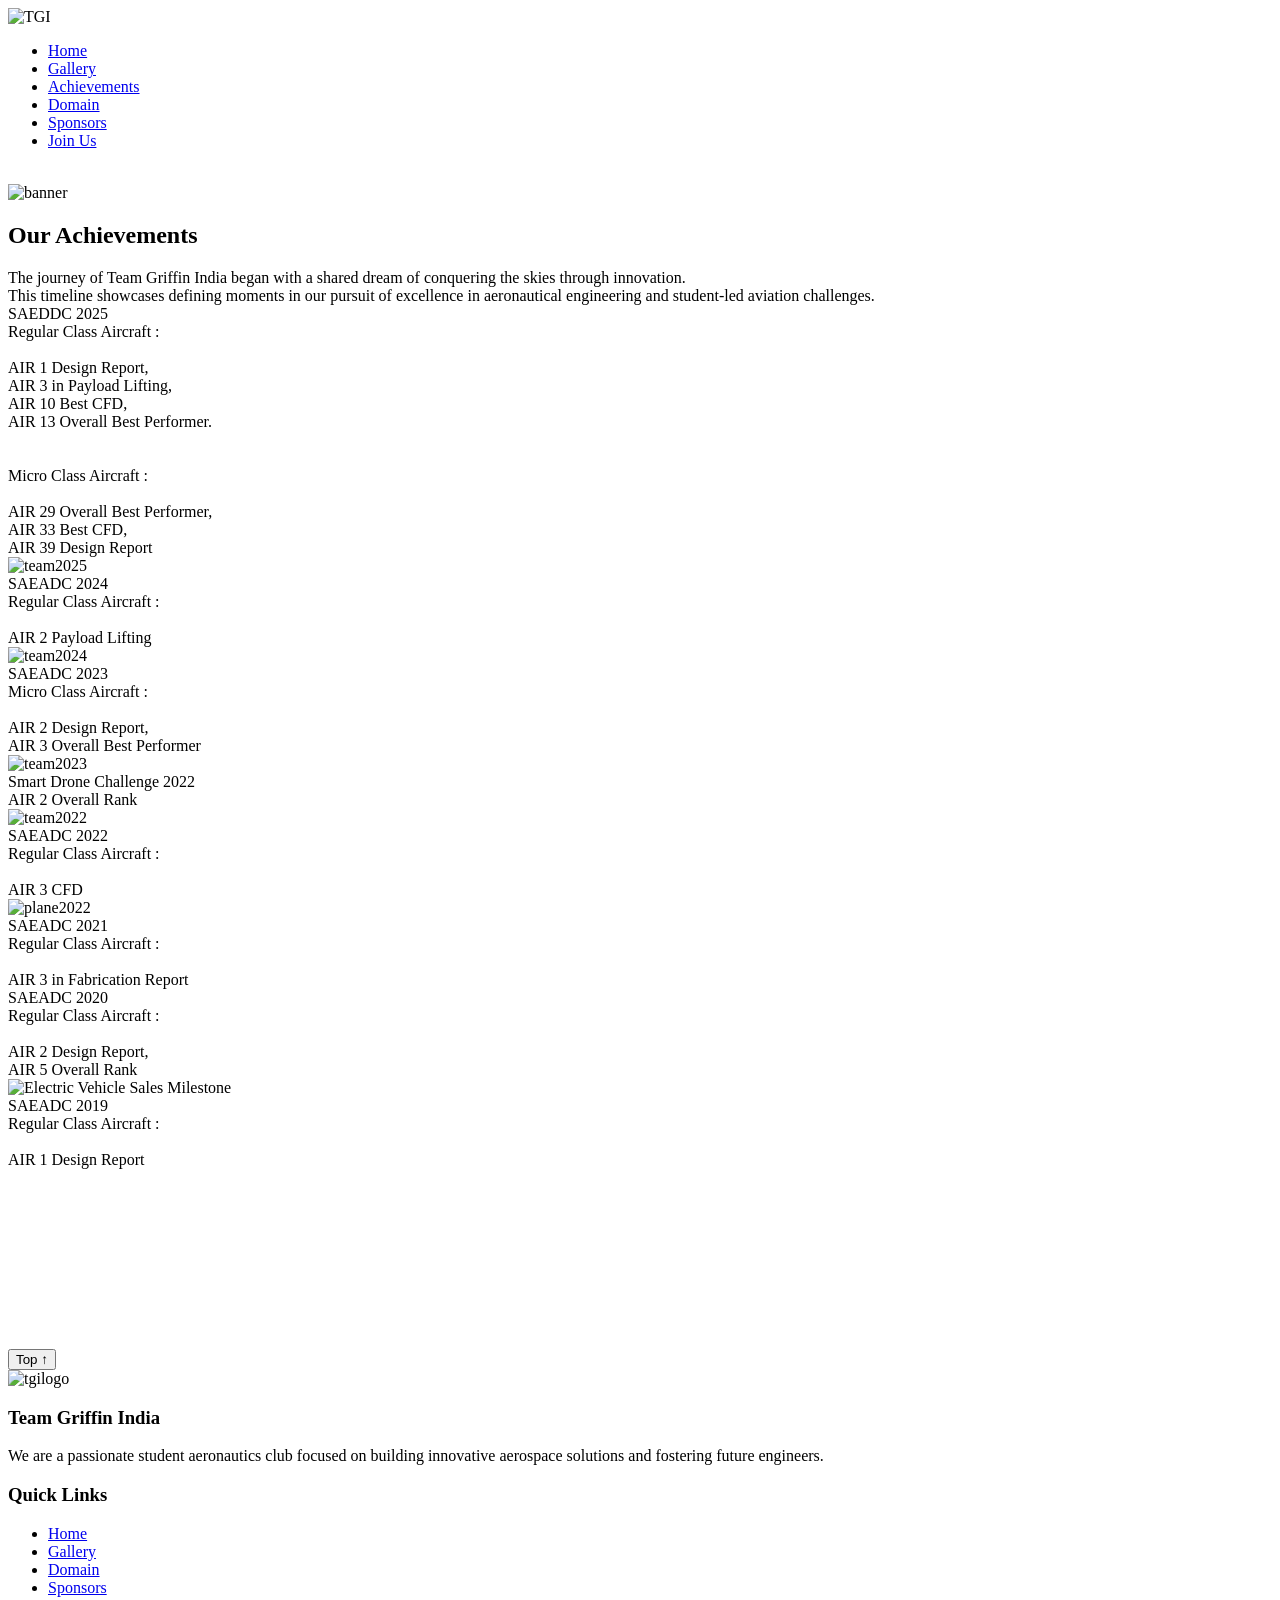
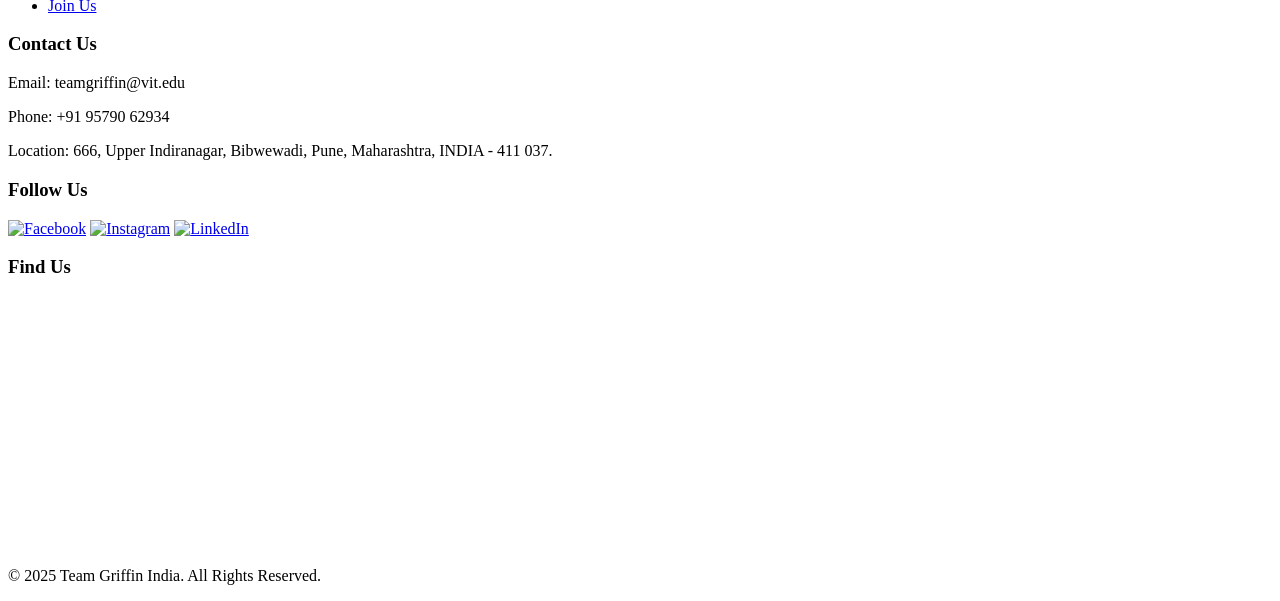
==== achievements.html @ 6dfeed4a "Update achievements.html" ====
<!DOCTYPE html>
<html lang="en">

<head>
    <meta charset="UTF-8">
    <title>Achievements | Team Griffin India</title>
    <meta name="description"
        content="Explore the major achievements and accolades earned by Team Griffin India in national and international aeronautics competitions.">
    <meta name="keywords"
        content="Team Griffin India achievements, aerothon, drone competitions, awards, trophies, recognitions">
    <meta name="viewport" content="width=device-width, initial-scale=1.0">
    <link rel="icon" type="image/x-icon" href="/favicon.ico">
    <link rel="stylesheet" href="achievements.css">
    <link rel="canonical" href="https://chinmayp4526.github.io/Team-Griffin-India/achievements.html">
    <!-- AOS Library CSS -->
    <link href="https://unpkg.com/aos@2.3.1/dist/aos.css" rel="stylesheet">
    <link href="https://fonts.googleapis.com/css2?family=Open+Sans&family=Orbitron:wght@500&display=swap"
        rel="stylesheet">
    <link href="https://fonts.googleapis.com/css2?family=Exo:wght@600&family=Lato&display=swap" rel="stylesheet">
    <link href="https://fonts.googleapis.com/css2?family=Rajdhani:wght@500&family=Roboto&display=swap" rel="stylesheet">
</head>

<body>
    <header>

        <nav>
            <div class="navflex">
                <span><img src="images/TGI LOGO(OG).png" alt="TGI" class="tgilogo"></span>
                <ul>
                    <li><a href="/index.html" class=" nav-links">Home</a></li>
                    <li><a href="/gallery.html" class=" nav-links">Gallery</a></li>
                    <li><a href="/achivements.html" class=" nav-links active">Achievements</a></li>
                    <li><a href="/domain.html" class=" nav-links">Domain</a></li>
                    <li><a href="/sponsors.html" class=" nav-links">Sponsors</a></li>
                    <li><a href="https://teamgriffin.infinityfree.me/#" class=" nav-links">Join Us</a></li>
                </ul>

            </div>
        </nav>
    </header>
    <br>
    <img src="images/achievements/banner.avif" alt="banner" class="banner">
    <br>
    <main>
        <div class="page-wrapper">
            <div class="section-timeline-heading">
                <div class="container">
                    <div class="padding-vertical-xlarge">
                        <div class="timeline-main_heading-wrapper">
                            <div class="margin-bottom-medium">
                                <h2>Our Achievements</h2>
                            </div>
                            <div class="paragraph-large card">
                                The journey of Team Griffin India began with a shared dream of conquering the skies
                                through innovation. <br />
                                This timeline showcases defining moments in our pursuit of excellence in aeronautical
                                engineering and student-led aviation challenges.
                            </div>
                        </div>
                    </div>
                </div>
            </div>
            <div class="section-timeline" id="timeline-section">
                <div class="container">
                    <div class="timeline_component">
                        <div class="timeline_progress">
                            <div class="timeline_progress-bar"></div>
                        </div>
                        <div class="timeline_item">
                            <div class="timeline_left">
                                <div class="timeline_date-text">SAEDDC 2025</div>
                            </div>
                            <div class="timeline_centre">
                                <div class="timeline_circle"></div>
                            </div>


                            <div class="timeline_right">
                                <div class="margin-bottom-xlarge">
                                    <div class="timeline_text">
                                        <div>Regular Class Aircraft : </div> <br>
                                        AIR 1 Design Report, <br>AIR 3 in Payload Lifting, <br>AIR 10 Best CFD, <br>AIR
                                        13 Overall Best Performer. <br> <br><br>
                                        <div>Micro Class Aircraft : </div><br>AIR 29 Overall Best Performer, <br> AIR 33
                                        Best CFD, <br>AIR 39 Design Report
                                    </div>
                                </div>
                                <div class="timeline_image-wrapper">
                                    <img src="images/achievements/team2025.jpg" loading="lazy" width="480"
                                        alt="team2025" />
                                </div>
                            </div>
                        </div>
                        <div class="timeline_item">
                            <div class="timeline_left">
                                <div class="timeline_date-text">SAEADC 2024</div>
                            </div>
                            <div class="timeline_centre">
                                <div class="timeline_circle"></div>
                            </div>
                            <div class="timeline_right">
                                <div class="margin-bottom-medium">
                                    <div class="timeline_text">
                                        <div>Regular Class Aircraft : </div> <br>
                                        AIR 2 Payload Lifting
                                    </div>
                                </div>
                                <div class="timeline_image-wrapper">
                                    <img src="images/achievements/team2024.jpg" loading="lazy" width="480"
                                        alt="team2024" />
                                </div>
                            </div>
                        </div>
                        <div class="timeline_item">
                            <div class="timeline_left">
                                <div class="timeline_date-text">SAEADC 2023</div>
                            </div>
                            <div class="timeline_centre">
                                <div class="timeline_circle"></div>
                            </div>
                            <div class="timeline_right">
                                <div class="margin-bottom-medium">
                                    <div class="timeline_text">
                                        <div>Micro Class Aircraft : </div> <br>
                                        AIR 2 Design Report, <br>AIR 3 Overall Best Performer
                                    </div>
                                </div>

                                <div class="timeline_image-wrapper margin-bottom-medium">
                                    <img src="images/achievements/team2023.jpg" loading="lazy" width="480"
                                        alt="team2023" />
                                </div>
                            </div>
                        </div>
                        <div class="timeline_item">
                            <div class="timeline_left">
                                <div class="timeline_date-text">Smart Drone Challenge 2022</div>
                            </div>
                            <div class="timeline_centre">
                                <div class="timeline_circle"></div>
                            </div>
                            <div class="timeline_right">
                                <div class="margin-bottom-medium">
                                    <div class="timeline_text">
                                        <div>AIR 2 Overall Rank </div>

                                    </div>
                                </div>

                                <div class="timeline_image-wrapper margin-bottom-medium">
                                    <img src="images/achievements/team2022.jpg" loading="lazy" width="480"
                                        alt="team2022" />
                                </div>
                            </div>
                        </div>
                        <div class="timeline_item">
                            <div class="timeline_left">
                                <div class="timeline_date-text">SAEADC 2022</div>
                            </div>
                            <div class="timeline_centre">
                                <div class="timeline_circle"></div>
                            </div>
                            <div class="timeline_right">
                                <div class="margin-bottom-medium">
                                    <div class="timeline_text">
                                        <div>Regular Class Aircraft : </div><br>
                                        AIR 3 CFD
                                    </div>
                                </div>

                                <div class="timeline_image-wrapper margin-bottom-medium">
                                    <img src="images/achievements/plane2022.jpg" loading="lazy" width="480"
                                        alt="plane2022" />
                                </div>
                            </div>
                        </div>
                        <div class="timeline_item">
                            <div class="timeline_left">
                                <div class="timeline_date-text">SAEADC 2021</div>
                            </div>
                            <div class="timeline_centre">
                                <div class="timeline_circle"></div>
                            </div>
                            <div class="timeline_right">
                                <div class="margin-bottom-medium">
                                    <div class="timeline_text">
                                        <div>Regular Class Aircraft : </div><br>
                                        AIR 3 in Fabrication Report
                                    </div>
                                </div>

                            </div>
                        </div>
                        <div class="timeline_item">
                            <div class="timeline_left">
                                <div class="timeline_date-text">SAEADC 2020</div>
                            </div>
                            <div class="timeline_centre">
                                <div class="timeline_circle"></div>
                            </div>
                            <div class="timeline_right">
                                <div class="margin-bottom-medium">
                                    <div class="timeline_text">
                                        <div>Regular Class Aircraft : </div><br>
                                        AIR 2 Design Report, <br>
                                        AIR 5 Overall Rank
                                    </div>
                                </div>
                                <div class="timeline_image-wrapper">
                                    <img src="images/achievements/plane2020.jpeg" loading="lazy" width="480"
                                        alt="Electric Vehicle Sales Milestone" />
                                </div>
                            </div>
                        </div>
                        <div class="timeline_item">
                            <div class="timeline_left">
                                <div class="timeline_date-text">SAEADC 2019</div>
                            </div>
                            <div class="timeline_centre">
                                <div class="timeline_circle"></div>
                            </div>
                            <div class="timeline_right">
                                <div class="margin-bottom-medium">
                                    <div class="timeline_text">
                                        <div>Regular Class Aircraft : </div><br>
                                        AIR 1 Design Report
                                    </div>
                                </div>

                            </div>
                        </div>
                        <div class="overlay-fade-top"></div>
                        <div class="overlay-fade-bottom"></div>
                    </div>
                </div>

                <div style="height: 20vh;"></div>
            </div>
        </div>

    </main>
    <button id="topBtn" class="show" onclick="scrollToTop()">Top ↑</button>
    <footer class="footer">
        <div class="footer-container">
            <div class="foot-img">

                <img src="images/TGI LOGO(OG).png" alt="tgilogo">
            </div>
            <div class="footer-section about">
                <div class="together">
                    <h3 id="foot-head">Team Griffin India</h3>
                </div>
                <p>We are a passionate student aeronautics club focused on building innovative aerospace solutions and
                    fostering future engineers.</p>
            </div>

            <div class="footer-section links">
                <h3>Quick Links</h3>
                <ul>
                    <li><a href="/index.html">Home</a></li>
                    <li><a href="/gallery.html">Gallery</a></li>
                    <li><a href="/domain.html">Domain</a></li>
                    <li><a href="/sponsors.html">Sponsors</a></li>
                    <li><a href="https://teamgriffin.infinityfree.me/#">Join Us</a></li>
                </ul>
            </div>

            <div class="footer-section contact">
                <h3>Contact Us</h3>
                <p>Email: teamgriffin@vit.edu</p>
                <p>Phone: +91 95790 62934</p>
                <p>Location: 666, Upper Indiranagar, Bibwewadi, Pune, Maharashtra, INDIA - 411 037.</p>
            </div>

            <div class="footer-section socials">
                <h3>Follow Us</h3>
                <a href="#"><img src="images/facebook.png" alt="Facebook"></a>
                <a href="https://www.instagram.com/teamgriffinindia/?hl=en" target="_blank"><img src="images/insta.png"
                        alt="Instagram"></a>
                <a href="https://www.linkedin.com/company/team-griffin-india/" target="_blank"><img
                        src="images/linkedin.png" alt="LinkedIn"></a>
            </div>
            <div class="footer-section map">
                <h3>Find Us</h3>
                <iframe
                    src="https://www.google.com/maps/embed?pb=!1m18!1m12!1m3!1d3784.442016683995!2d73.86562877465086!3d18.463626970912337!2m3!1f0!2f0!3f0!3m2!1i1024!2i768!4f13.1!3m3!1m2!1s0x3bc2ea950f616219%3A0x321bdae2cea9f064!2sVishwakarma%20Institute%20of%20Technology%20(VIT)!5e0!3m2!1sen!2sin!4v1746987998583!5m2!1sen!2sin"
                    width="300" height="250" style="border:0;" allowfullscreen="" loading="lazy"
                    referrerpolicy="no-referrer-when-downgrade">
                </iframe>

            </div>
        </div>

        <div class="footer-bottom">
            <p>&copy; 2025 Team Griffin India. All Rights Reserved.</p>
        </div>
    </footer>
    <script>
        const timeline = document.querySelector('.timeline-container');

        function scrollTimeline(direction) {
            const scrollAmount = 320;
            timeline.scrollBy({
                left: direction === 'left' ? -scrollAmount : scrollAmount,
                behavior: 'smooth'
            });
        }
    </script>
    <script src="script.js"></script>
    <!-- AOS Library JS -->
    <script src="https://unpkg.com/aos@2.3.1/dist/aos.js"></script>
    <script>
        AOS.init({
            duration: 1000,
        });
    </script>
    <script>
        const timelineBar = document.querySelector('.timeline_progress-bar');
        const timelineSection = document.getElementById('timeline-section');

        function toggleTimelineBar() {
            const rect = timelineSection.getBoundingClientRect();
            const inView = rect.top < window.innerHeight && rect.bottom > 0;
            timelineBar.style.opacity = inView ? '1' : '0';
        }

        window.addEventListener('scroll', toggleTimelineBar);
        window.addEventListener('load', toggleTimelineBar);
    </script>





</body>

</html>
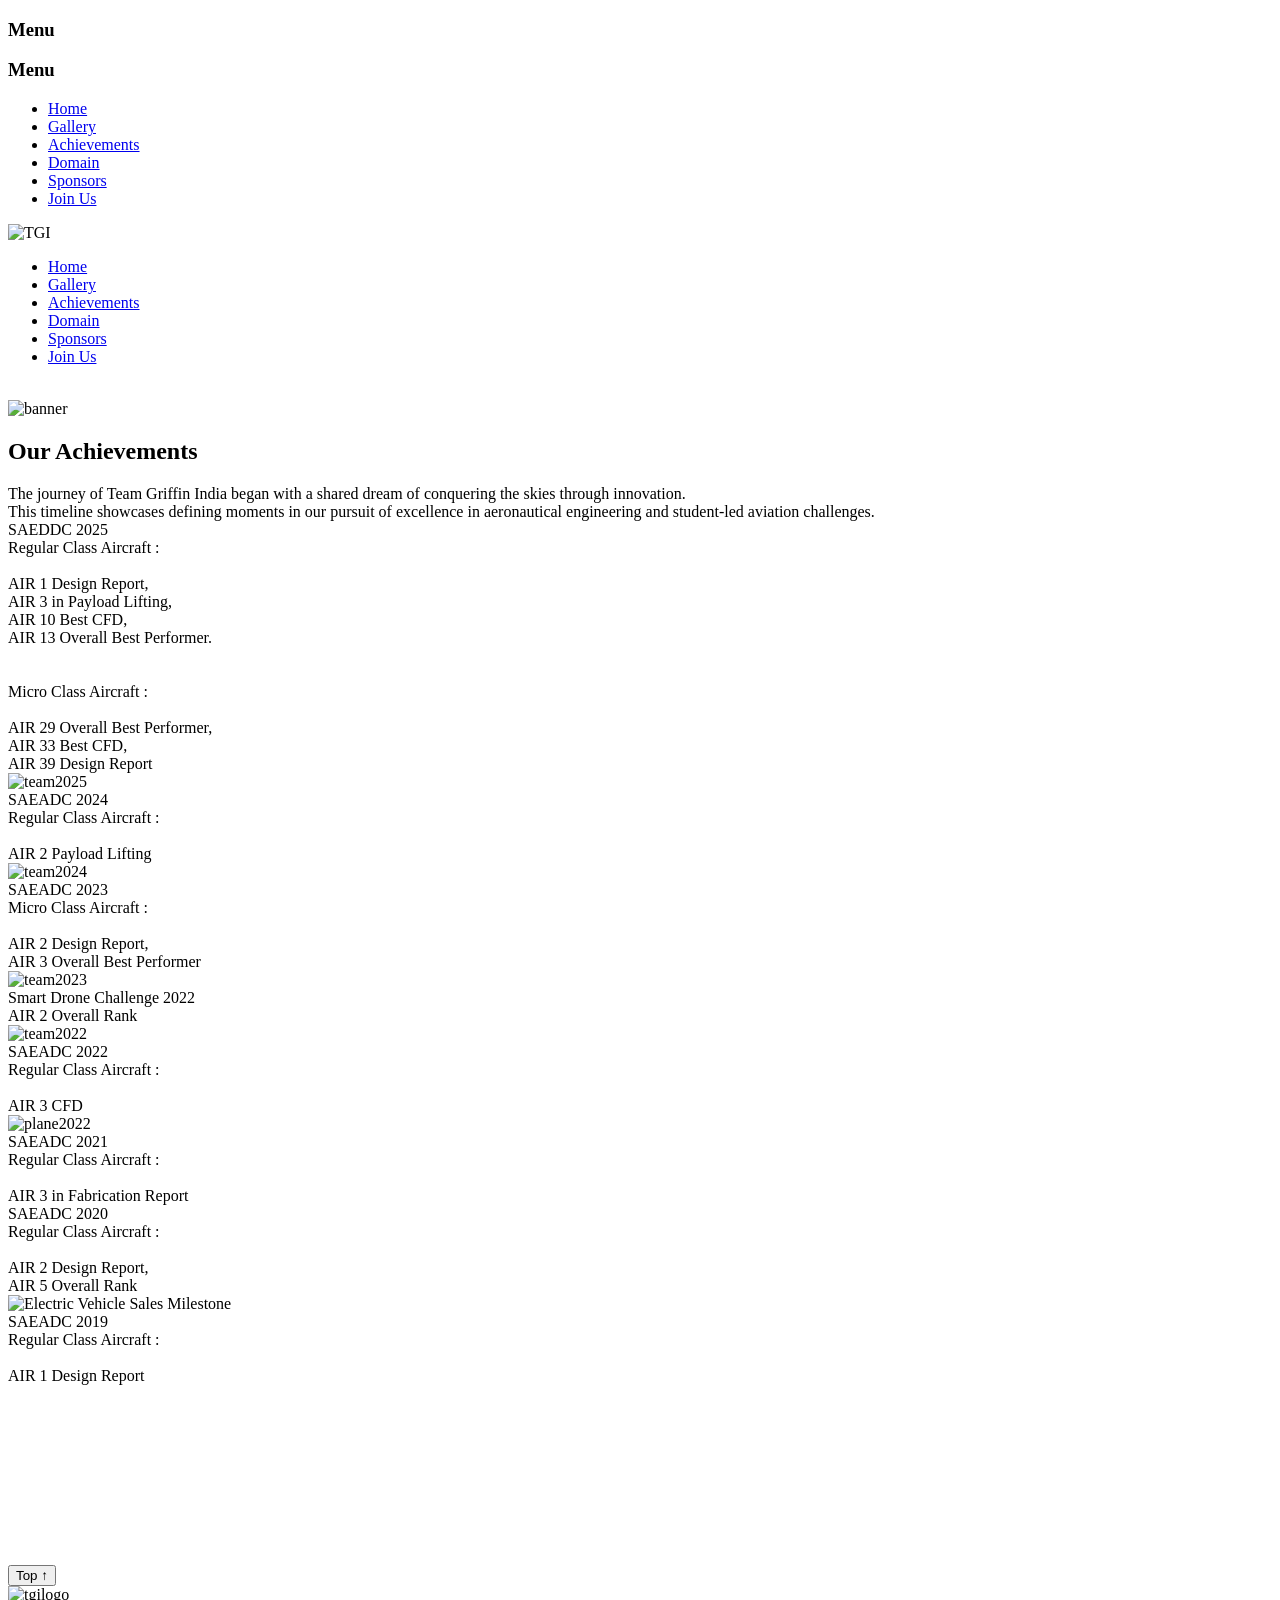
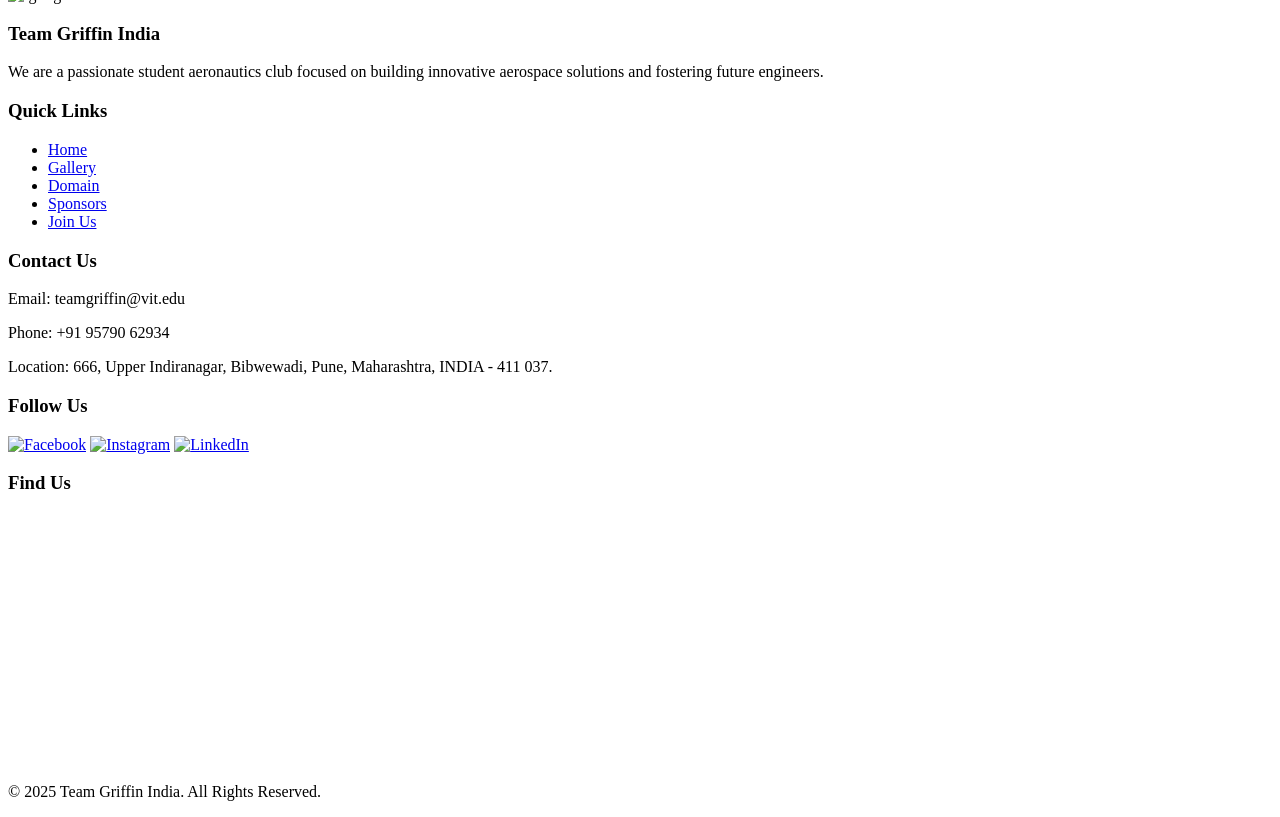
==== commit 31b1a0ff: "Update achievements.html" ====
--- a/achievements.html
+++ b/achievements.html
@@ -22,7 +22,23 @@
 
 <body>
     <header>
-
+        <h3 class="menu-head">Menu</h3>
+        <div class="ham-menu">
+            <span></span>
+            <span></span>
+            <span></span>
+        </div>
+        <div class="off-screen-menu">
+            <h3>Menu</h3>
+            <ul>
+                <li><a href="/index.html" class=" nav-links ">Home</a></li>
+                <li><a href="/gallery.html" class=" nav-links">Gallery</a></li>
+                <li><a href="/achievements.html" class=" nav-links active">Achievements</a></li>
+                <li><a href="/domain.html" class=" nav-links">Domain</a></li>
+                <li><a href="/sponsors.html" class=" nav-links">Sponsors</a></li>
+                <li><a href="https://teamgriffin.infinityfree.me/" class=" nav-links">Join Us</a></li>
+            </ul>
+        </div>
         <nav>
             <div class="navflex">
                 <span><img src="images/TGI LOGO(OG).png" alt="TGI" class="tgilogo"></span>
@@ -327,7 +343,17 @@
         window.addEventListener('scroll', toggleTimelineBar);
         window.addEventListener('load', toggleTimelineBar);
     </script>
-
+     <script>
+        let hamMenu = document.querySelector(".ham-menu");
+        let offMenu = document.querySelector(".off-screen-menu");
+        let menuHead = document.querySelector(".menu-head");
+
+        hamMenu.addEventListener("click", () => {
+            hamMenu.classList.toggle("actives");
+            offMenu.classList.toggle("actives")
+            menuHead.classList.toggle("actives")
+        })
+    </script>
 
 
 
@@ -336,3 +362,4 @@
 
 </html>
 
+
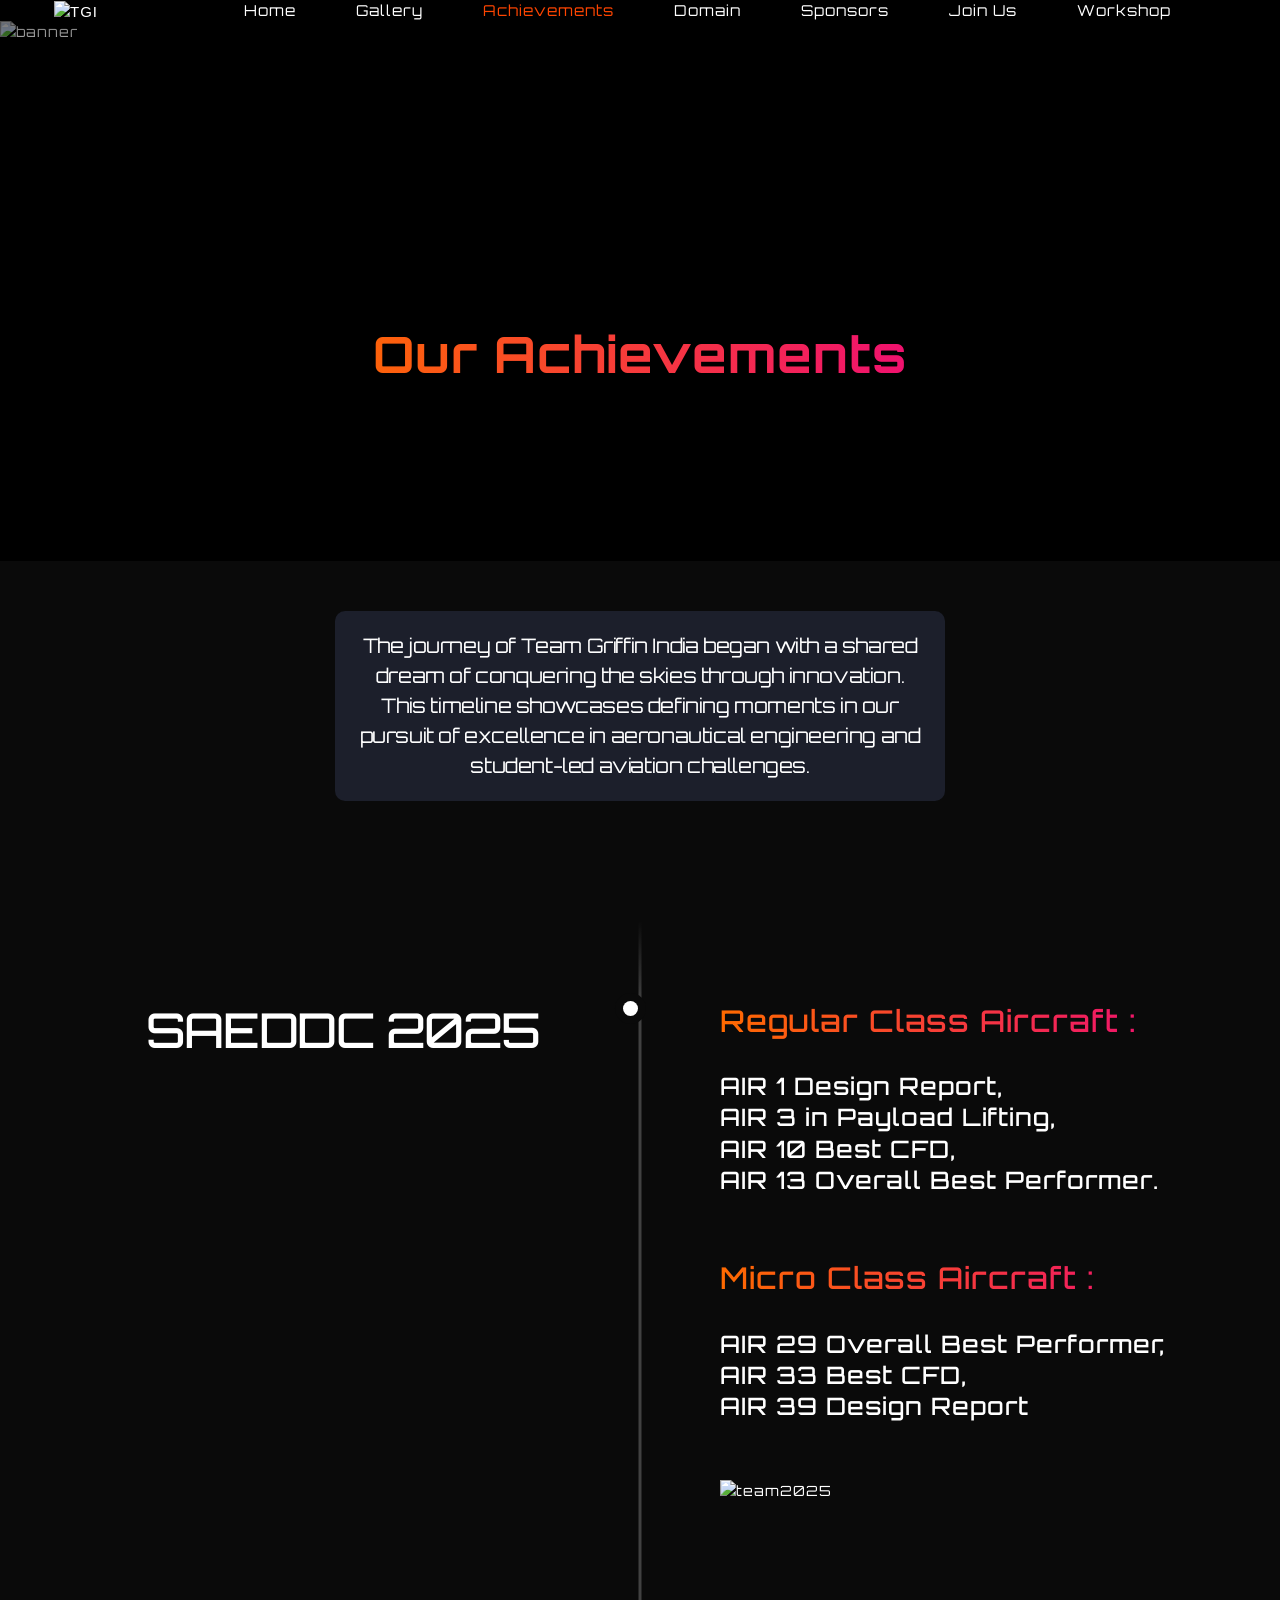
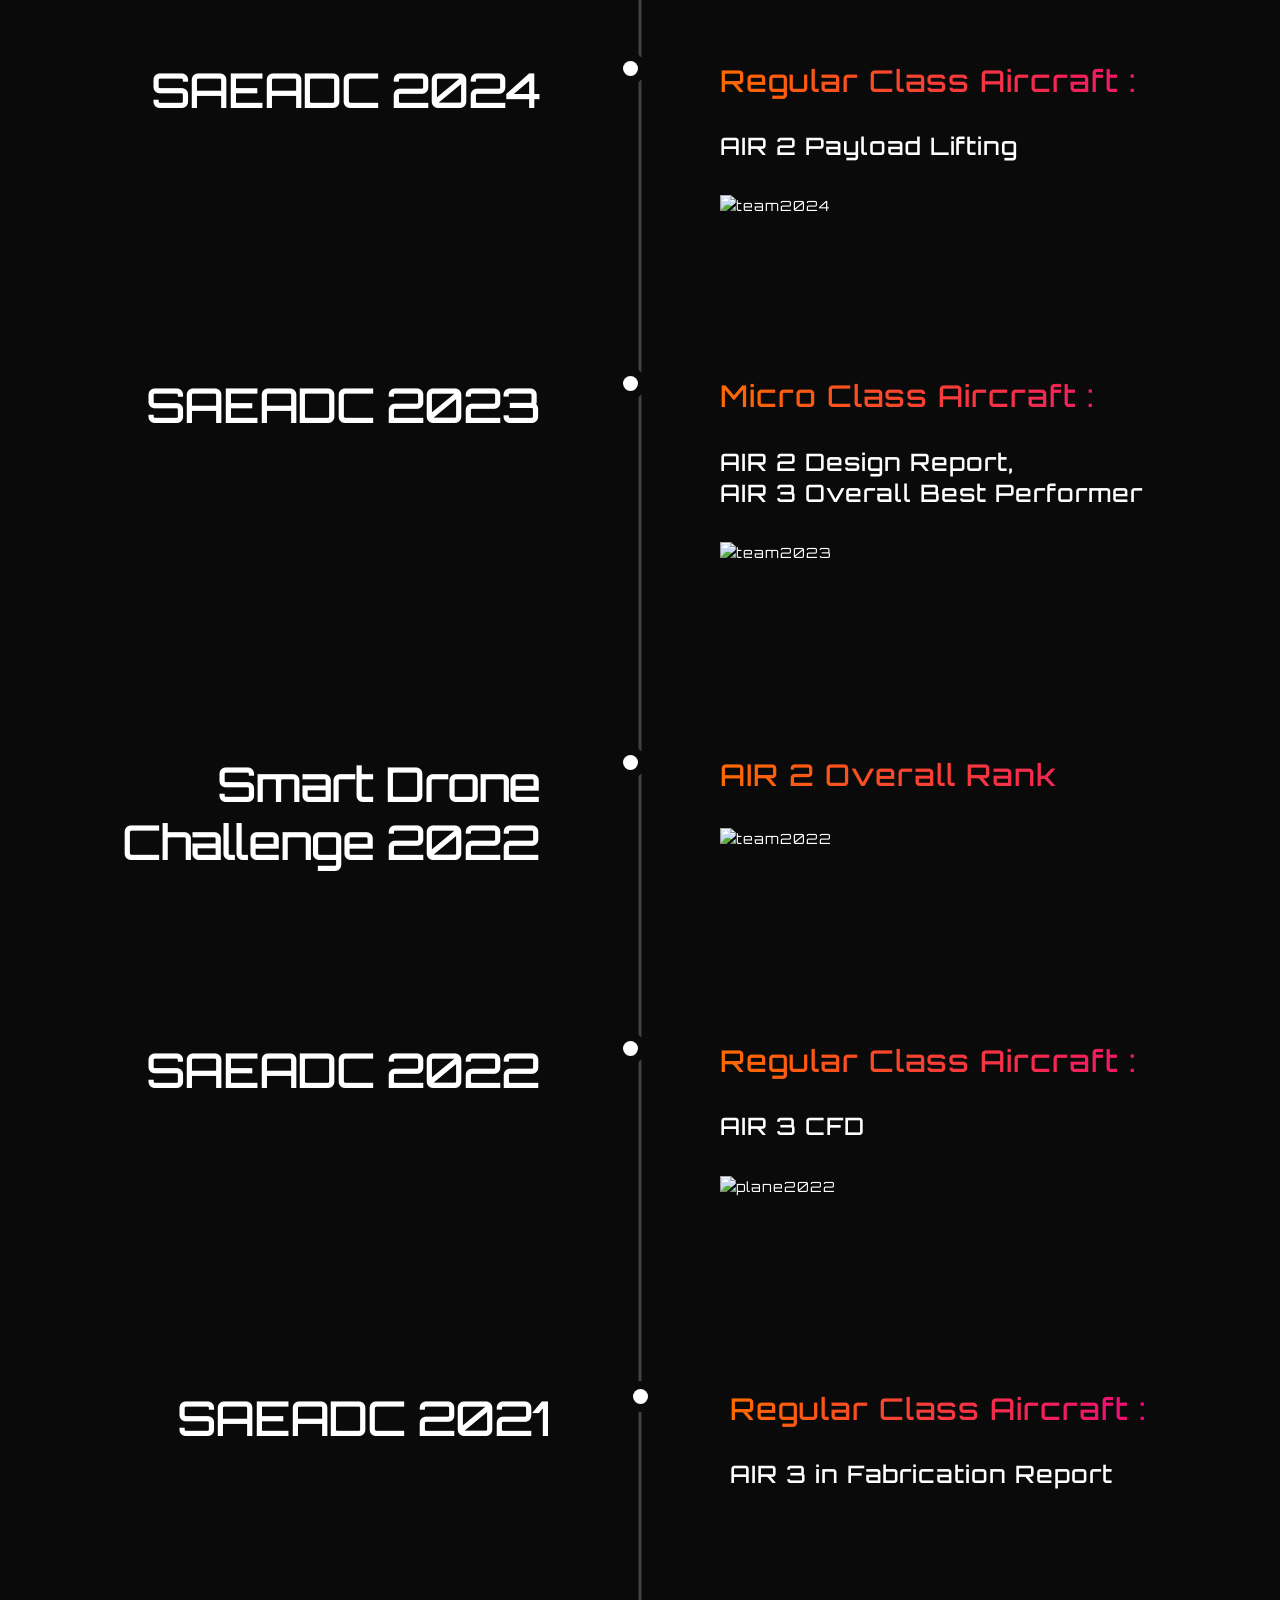
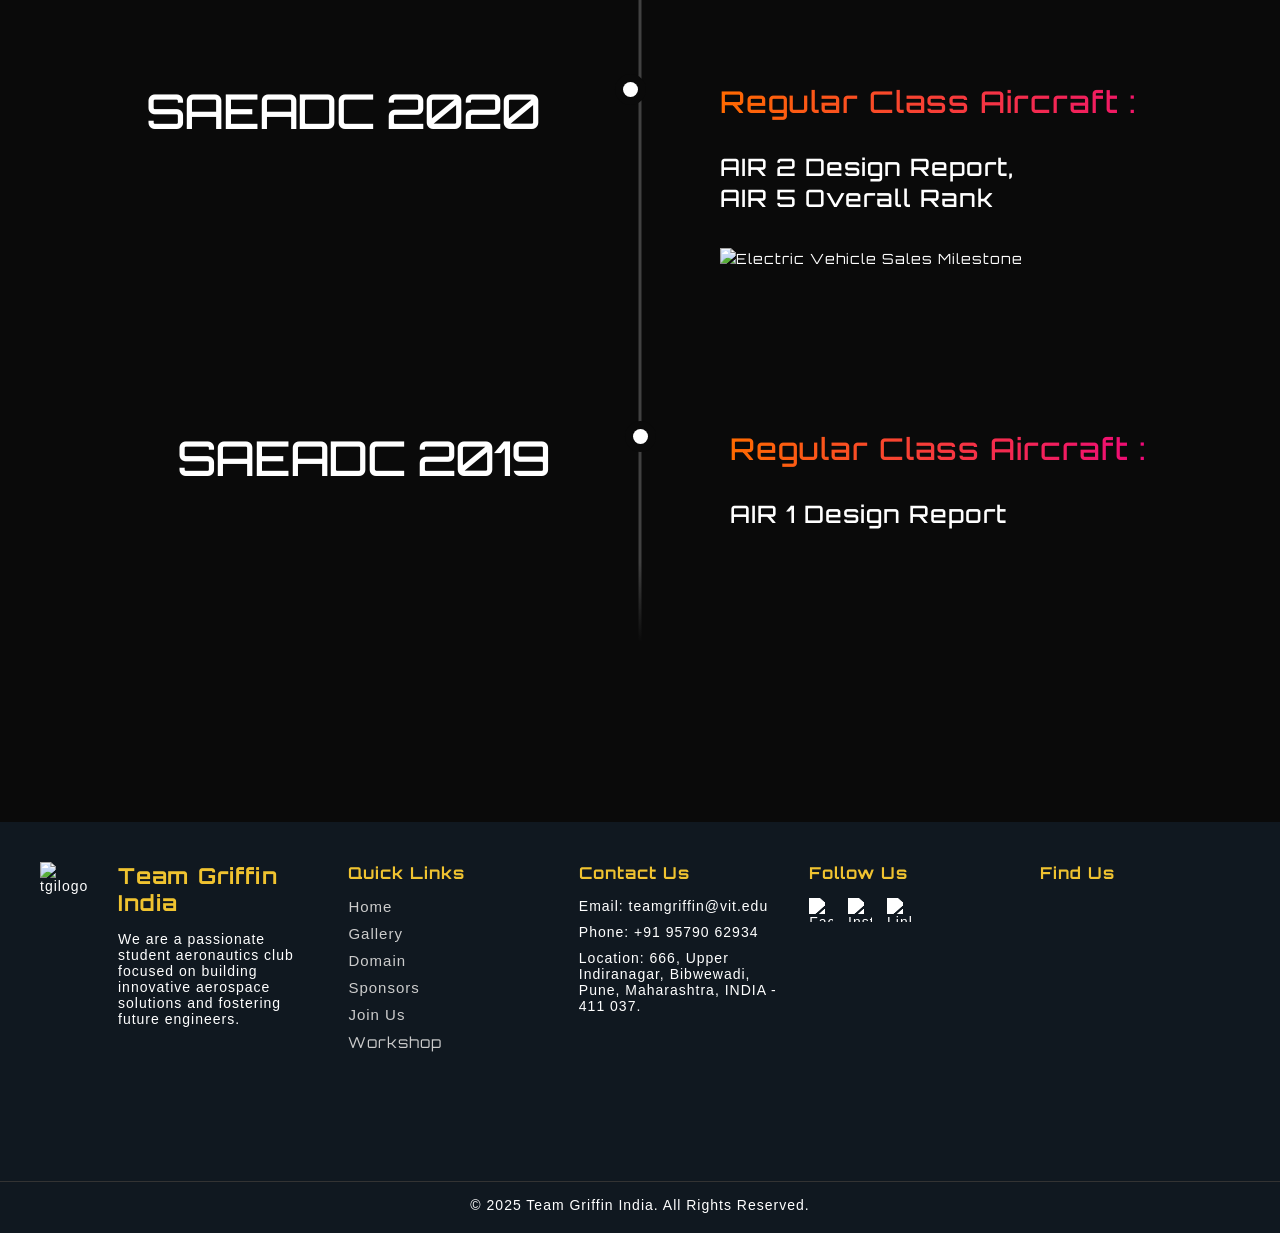
==== commit 007825ec: "Update achievements.html" ====
--- a/achievements.html
+++ b/achievements.html
@@ -37,6 +37,7 @@
                 <li><a href="/domain.html" class=" nav-links">Domain</a></li>
                 <li><a href="/sponsors.html" class=" nav-links">Sponsors</a></li>
                 <li><a href="https://teamgriffin.infinityfree.me/" class=" nav-links">Join Us</a></li>
+                <li><a href="/workshop.html" class=" nav-links">Workshop</a></li>
             </ul>
         </div>
         <nav>
@@ -49,6 +50,7 @@
                     <li><a href="/domain.html" class=" nav-links">Domain</a></li>
                     <li><a href="/sponsors.html" class=" nav-links">Sponsors</a></li>
                     <li><a href="https://teamgriffin.infinityfree.me/#" class=" nav-links">Join Us</a></li>
+                     <li><a href="/workshop.html" class=" nav-links">Workshop</a></li>
                 </ul>
 
             </div>
@@ -278,6 +280,7 @@
                     <li><a href="/domain.html">Domain</a></li>
                     <li><a href="/sponsors.html">Sponsors</a></li>
                     <li><a href="https://teamgriffin.infinityfree.me/#">Join Us</a></li>
+                     <li><a href="/workshop.html" class=" nav-links">Workshop</a></li>
                 </ul>
             </div>
 
@@ -363,3 +366,4 @@
 </html>
 
 
+
--- a/achievements.css
+++ b/achievements.css
@@ -0,0 +1 @@
+.nav-links,body,h1,h2,h3{font-family:Orbitron,sans-serif}*,nav ul a,nav ul li{color:#fff}.box,nav ul{gap:40px;display:flex}#foot-head,.footer-section h2,.footer-section h3{margin-bottom:15px;color:#f0c330}#foot-head,.footer-section ul li a:hover{color:#f0c330}*,body{margin:0}.box,.content,.flex-cols,.footer-container,.navflex,.together,nav ul{display:flex}.social,.timeline_link:hover{opacity:1}#topBtn,nav{position:fixed}.off-screen-menu li,nav ul li{list-style:none}.off-screen-menu li a,.timeline_link,nav ul a,nav ul li{text-decoration:none}*{padding:0}html{scroll-behavior:smooth;height:100%}body{overflow-x:hidden;background-color:#000;box-sizing:border-box}nav{top:0;z-index:10;font-family:sans-serif;height:70px;font-size:15px;width:100%;overflow:hidden;font-weight:300;background:linear-gradient(to bottom,rgba(0,0,0,.8),rgba(0,0,0,0))}.timeline_text div,h2{background:#ff6a00;-webkit-text-fill-color:transparent}nav img{width:80px}nav ul{margin:auto;justify-content:flex-end;align-items:center}nav ul a{padding:10px}nav ul a:hover{border-bottom:3px solid #ff8400}.navflex{justify-content:space-between}.active{color:#ff4500}.tgilogo{padding:0;margin-left:54px}.social{margin:24px 24px 0 0;width:21px;padding:8px}.banner{position:static;top:0;left:0;width:100vw;height:60vh;background-size:100% 100%;z-index:100}.head,.page-wrapper,.timeline_item{position:relative}.head{text-align:center;font-size:3.5em;padding:10px;color:#f05323;text-shadow:0 0 8px #f05323;margin-top:100px}.flex-cols{margin-top:200px;flex-direction:column;justify-content:center;align-items:center}.box{width:80vw;height:370px;justify-content:space-around;align-items:center;padding:40px;margin:30px 0;background-color:#333;border-radius:20px}.container,.timeline-main_heading-wrapper,.timeline_component{margin-left:auto;margin-right:auto}.box img{width:500px;object-fit:contain;border-radius:10px}.box img:hover{transform:scale(1.02)}.content{gap:20px;flex-direction:column;justify-content:center;align-items:center;padding:10px 20px;border-left:4px solid #fa8b04;border-right:4px solid #fa8b04}.footer{background-color:#101820;color:#fff;padding:40px 0 20px;font-family:'Segoe UI',sans-serif;line-height:normal}.foot-img img{width:48px}.footer-container{flex-wrap:wrap;justify-content:space-around;align-items:flex-start;gap:30px;max-width:1200px;margin:auto;padding:0 20px}.inline-block,img{max-width:100%}.footer-section{flex:1;min-width:200px;color:#ccc}.together{justify-content:space-around;align-items:center;gap:20px}#foot-head{font-size:22px}.footer-section ul{list-style:none;padding:0}.footer-section ul li{margin-bottom:10px;font-size:15px}.footer-section ul li a{text-decoration:none;color:#ccc;transition:color .3s}.footer-section p{margin-bottom:10px}.footer-section.socials a{display:inline-block;margin-right:10px;filter:brightness(0) invert(1);transition:transform .3s}.footer-section.socials a:hover{transform:scale(1.2)}.footer-section.socials img{width:24px;height:24px}.footer-bottom{text-align:center;border-top:1px solid #333;padding-top:15px;margin-top:30px;font-size:14px;color:#aaa}body{min-height:100%;font-size:14px;letter-spacing:1px;line-height:1.5}img{vertical-align:middle;display:inline-block}h2{margin-top:-365px;margin-bottom:220px;font-size:50px;background:-webkit-linear-gradient(to right,#ff6a00,#ee0979);background:linear-gradient(to right,#ff6a00,#ee0979);-webkit-background-clip:text}.page-wrapper{z-index:0}.container{width:90vw;max-width:1360px}.margin-bottom-medium{margin-bottom:32px}.paragraph-large{letter-spacing:-.02em;font-size:20px}.section-timeline-heading{background-color:#0a0a0a}.padding-vertical-xlarge{padding-top:120px;padding-bottom:120px}.timeline-main_heading-wrapper{color:#fff;text-align:center;max-width:640px}.timeline_component{flex-direction:column;justify-content:center;align-items:center;max-width:1120px;display:flex;position:relative}.timeline_item{z-index:2;grid-column-gap:0px;grid-row-gap:0px;grid-template-rows:auto;grid-template-columns:1fr 180px 1fr;grid-auto-columns:1fr;padding-top:80px;padding-bottom:80px;display:grid}.timeline_left{text-align:right;justify-content:flex-end;align-items:stretch}.timeline_centre{justify-content:center;display:flex}.timeline_date-text{color:#fff;letter-spacing:-.03em;font-size:48px;font-weight:500;line-height:1.2;position:sticky;top:50vh}.timeline_text{color:#fff;font-size:24px;font-weight:500;line-height:1.3}.timeline_text div{font-size:30px;background:-webkit-linear-gradient(to right,#ff6a00,#ee0979);background:linear-gradient(to right,#ff6a00,#ee0979);-webkit-background-clip:text}.timeline_circle{background-color:#fff;border-radius:100%;width:15px;min-width:15px;max-width:15px;height:15px;min-height:15px;max-height:15px;position:sticky;top:50vh;box-shadow:0 0 0 8px #0a0a0a}.timeline_progress{position:absolute;left:50%;transform:translateX(-50%);width:3px;height:100%;background-color:#414141;z-index:-2}.timeline_progress-bar{position:absolute;background:#ff6a00;inset:0 auto 50vh;top:0;left:0;width:3px;height:100%;background:linear-gradient(to bottom,#ff6a00,#ee0979);background:-webkit-linear-gradient(to bottom,#ff6a00,#ee0979);opacity:1;transition:opacity .4s;z-index:-1}.section-timeline{z-index:-3;background-color:#0a0a0a;position:relative}.margin-bottom-xlarge{margin-bottom:56px}.timeline_link{opacity:.6;color:#fff;letter-spacing:.8px;text-transform:uppercase;border-radius:8px;align-items:center;font-size:14px;font-weight:700;line-height:1.3;transition:opacity .3s;display:flex}.link-icon{width:20px;height:20px;margin-left:8px}.inline-block{display:inline-block}.text-colour-lightgrey{color:#ffffffa6}.overlay-fade-top{background-image:linear-gradient(#0a0a0a,#0a0a0a00);height:80px;position:absolute;inset:0% 0% auto}.overlay-fade-bottom{background-image:linear-gradient(to top,#0a0a0a,#0a0a0a00);height:80px;position:absolute;inset:auto 0% 0%}.card{margin:0 auto;padding:20px;width:570px;background:#1c1f2b;text-align:center;border-radius:10px;position:relative}#topBtn{bottom:40px;right:20px;background-color:orange;border:none;padding:10px 15px;font-size:18px;border-radius:8px;display:none;z-index:999;cursor:pointer;transition:background-color .3s}#topBtn:hover{background-color:#ff7300}.show{animation:1s ease-in Slidein}@media screen and (max-width:768px){#topbtn,.show{padding:3px 9px;font-size:14px}body{font-size:16px;overflow-x:hidden}nav{align-items:flex-start;width:100%}.navflex{gap:40px;width:100%;margin-top:20px}nav img{width:35px}.nav-links{flex-direction:column;width:100%;text-align:left}.navflex ul{gap:10px;margin-left:0;margin-top:10px}.nav-links li{width:100%;margin:5px 0}.nav-links a{display:block;padding:10px}.tgilogo{margin-left:20px}footer{flex-direction:column;text-align:center}.map iframe{width:230px;height:200px;object-fit:contain}.footer-container{gap:27px}#topbtn{width:20px}.show{position:fixed;bottom:8%;right:14%;animation:1s ease-in Slidein}@keyframes Slidein{0%{right:250px}100%{right:120px}}h2{font-size:40px;margin-top:-316px}.paragraph-large{font-size:18px}.padding-vertical-xlarge{padding-top:80px;padding-bottom:80px}.timeline_item{grid-template-columns:64px 1fr;width:100%}.timeline_left{text-align:left;grid-area:1/2/2/3}.timeline_centre{justify-content:flex-start;grid-area:1/1/3/2}.timeline_right{grid-area:span 1/span 1/span 1/span 1}.timeline_date-text{margin-bottom:24px;font-size:36px}.timeline_text{font-size:20px}.timeline_progress{left:6px}.margin-bottom-xlarge{margin-bottom:48px}}.off-screen-menu{display:flex;flex-direction:column;align-items:center;background-color:#191b23;text-align:center;font-size:2.25em;height:55vh;width:100%;max-width:450px;position:fixed;top:0;padding:80px 2rem 2rem;left:-520px;z-index:1000;border-radius:4px}.off-screen-menu h3{margin-bottom:30px}.off-screen-menu.actives{left:0}.menu-head{position:absolute;font-size:2em;margin-left:100px;margin-top:5px;text-align:center;z-index:100000;display:none}.ham-menu{height:50px;width:40px;position:relative;display:none;margin-left:auto;z-index:1100}.ham-menu span{height:5px;width:100%;background-color:#6f86ff;border-radius:25px;position:absolute;left:50%;top:50%;transform:translate(-50%,-50%);transition:.3s}.ham-menu span:first-child{top:25%}.ham-menu span:nth-child(3){top:75%}.ham-menu.actives span{background-color:#fff;z-index:1000}.ham-menu.actives span:first-child{top:50%;transform:translate(-50%,-50%) rotate(45deg)}.ham-menu.actives span:nth-child(2){opacity:0}.ham-menu.actives span:nth-child(3){top:50%;transform:translate(-50%,-50%) rotate(-45deg)}@media (max-width:768px){.ham-menu,.menu-head{display:block}.ham-menu{z-index:1000;margin-right:40px}.menu-head.actives,.navflex{display:none}}@media (max-width:426px){body{font-size:16px;overflow-x:hidden}nav{align-items:flex-start;width:100%;margin:0;padding:0;font-size:8.5px}.navflex{gap:15px;width:100%}.nav-links{flex-direction:column;width:100%;text-align:left}.navflex ul{gap:0;margin-left:0;margin-top:10px}.nav-links li{width:100%;margin:5px 0;font-size:5px}.nav-links a{display:block;font-size:5px;padding:0}.tgilogo{display:none}h2{font-size:35px;margin-top:-348px}footer{flex-direction:column;text-align:center}.map iframe{width:230px;height:200px;object-fit:contain}.footer-container{gap:27px}#topbtn.hide{display:none!important;position:static;animation:none}.padding-vertical-xlarge{padding-top:80px;padding-bottom:80px}.timeline_item{grid-template-columns:64px 1fr;width:100%}.timeline_left{text-align:left;grid-area:1/2/2/3}.timeline_centre{justify-content:flex-start;grid-area:1/1/3/2}.timeline_right{grid-area:span 1/span 1/span 1/span 1}.timeline_date-text{margin-bottom:24px;font-size:36px}.timeline_text{font-size:20px}.timeline_progress{left:6px}.margin-bottom-xlarge{margin-bottom:48px}.card{margin:0 auto;padding:20px;width:300px;background:#1c1f2b;text-align:center;border-radius:10px;position:relative}.paragraph-large{letter-spacing:-.02em;font-size:14px;z-index:10}.menu-head{display:block;font-size:1.5em;margin-left:33px;margin-top:9px}.ham-menu{margin-right:42px;margin-top:4px}.ham-menu span{height:4px;width:89%}.off-screen-menu{height:41vh;width:50%;font-size:1.6em}}@media (max-width:376px){#topbtn.hide,.tgilogo{display:none}body{font-size:16px;overflow-x:hidden}nav{align-items:flex-start;width:100%;margin:0;padding:0;font-size:6.7px}.navflex{gap:15px;width:100%}.nav-links{flex-direction:column;width:100%;text-align:left}.navflex ul{gap:0;margin-left:0;margin-top:10px}.nav-links li{width:100%;margin:5px 0;font-size:5px}.nav-links a{display:block;font-size:5px;padding:0}h2{font-size:30px;margin-top:-358px}.paragraph-large{font-size:18px}.padding-vertical-xlarge{padding-top:80px;padding-bottom:80px}.timeline_item{grid-template-columns:64px 1fr;width:100%}.timeline_left{text-align:left;grid-area:1/2/2/3}.timeline_centre{justify-content:flex-start;grid-area:1/1/3/2}.timeline_right{grid-area:span 1/span 1/span 1/span 1}.timeline_date-text{margin-bottom:24px;font-size:36px}.timeline_text{font-size:20px}.timeline_progress{left:6px}.margin-bottom-xlarge{margin-bottom:48px}#topbtn.hide{position:static;animation:none;width:20px;height:10px;padding:3px 9px;font-size:14px}.off-screen-menu{padding-top:29px}}@media (max-width:320px){#topbtn.hide,.tgilogo{display:none}body{font-size:16px;overflow-x:hidden}nav{align-items:flex-start;width:100%;margin:0;padding:0;font-size:4.8px}.navflex{gap:15px;width:100%}.nav-links{flex-direction:column;width:100%;text-align:left}.navflex ul{gap:0;margin-left:0;margin-top:10px}.nav-links li{width:100%;margin:5px 0;font-size:5px}.nav-links a{display:block;font-size:5px;padding:0}h2{font-size:26px;margin-top:-352px}.padding-vertical-xlarge{padding-top:80px;padding-bottom:80px}.timeline_item{grid-template-columns:64px 1fr;width:100%}.timeline_left{text-align:left;grid-area:1/2/2/3}.timeline_centre{justify-content:flex-start;grid-area:1/1/3/2}.timeline_right{grid-area:span 1/span 1/span 1/span 1}.timeline_date-text{margin-bottom:24px;font-size:36px}.timeline_text{font-size:20px}.timeline_progress{left:6px}.margin-bottom-xlarge{margin-bottom:48px}.card{margin:0 auto;padding:20px;width:233px;background:#1c1f2b;text-align:center;border-radius:10px;position:relative}.paragraph-large{letter-spacing:-.02em;font-size:11px}#topbtn.hide{position:static;animation:none;padding:3px 9px;font-size:14px}.off-screen-menu{width:75%;top:53px;font-size:1.35em;height:34vh}}@media only screen and (min-width:388px) and (max-width:435px){.off-screen-menu{height:36vh;width:58%;font-size:1.75em;padding-top:22px}.menu-head{margin-left:28px;margin-top:6px;font-size:1.6em}.ham-menu{margin-right:25px;margin-top:4px}}
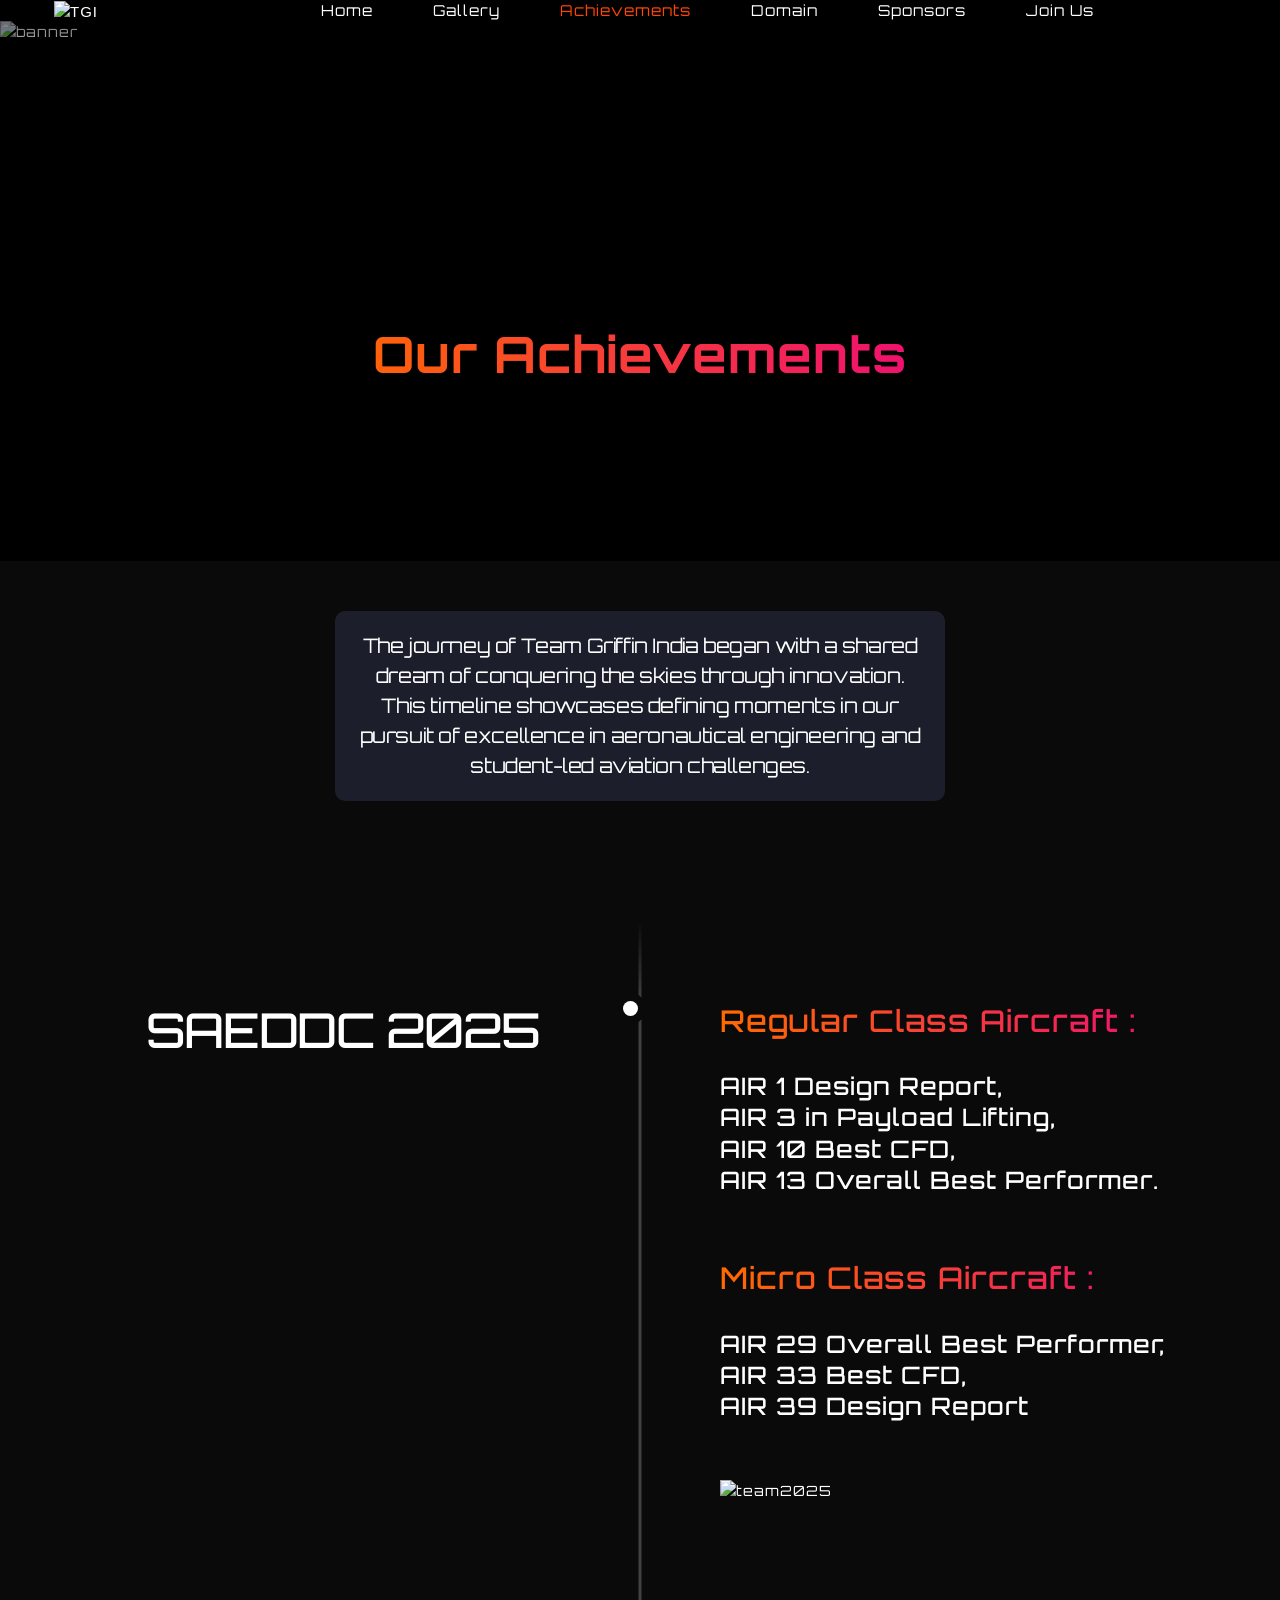
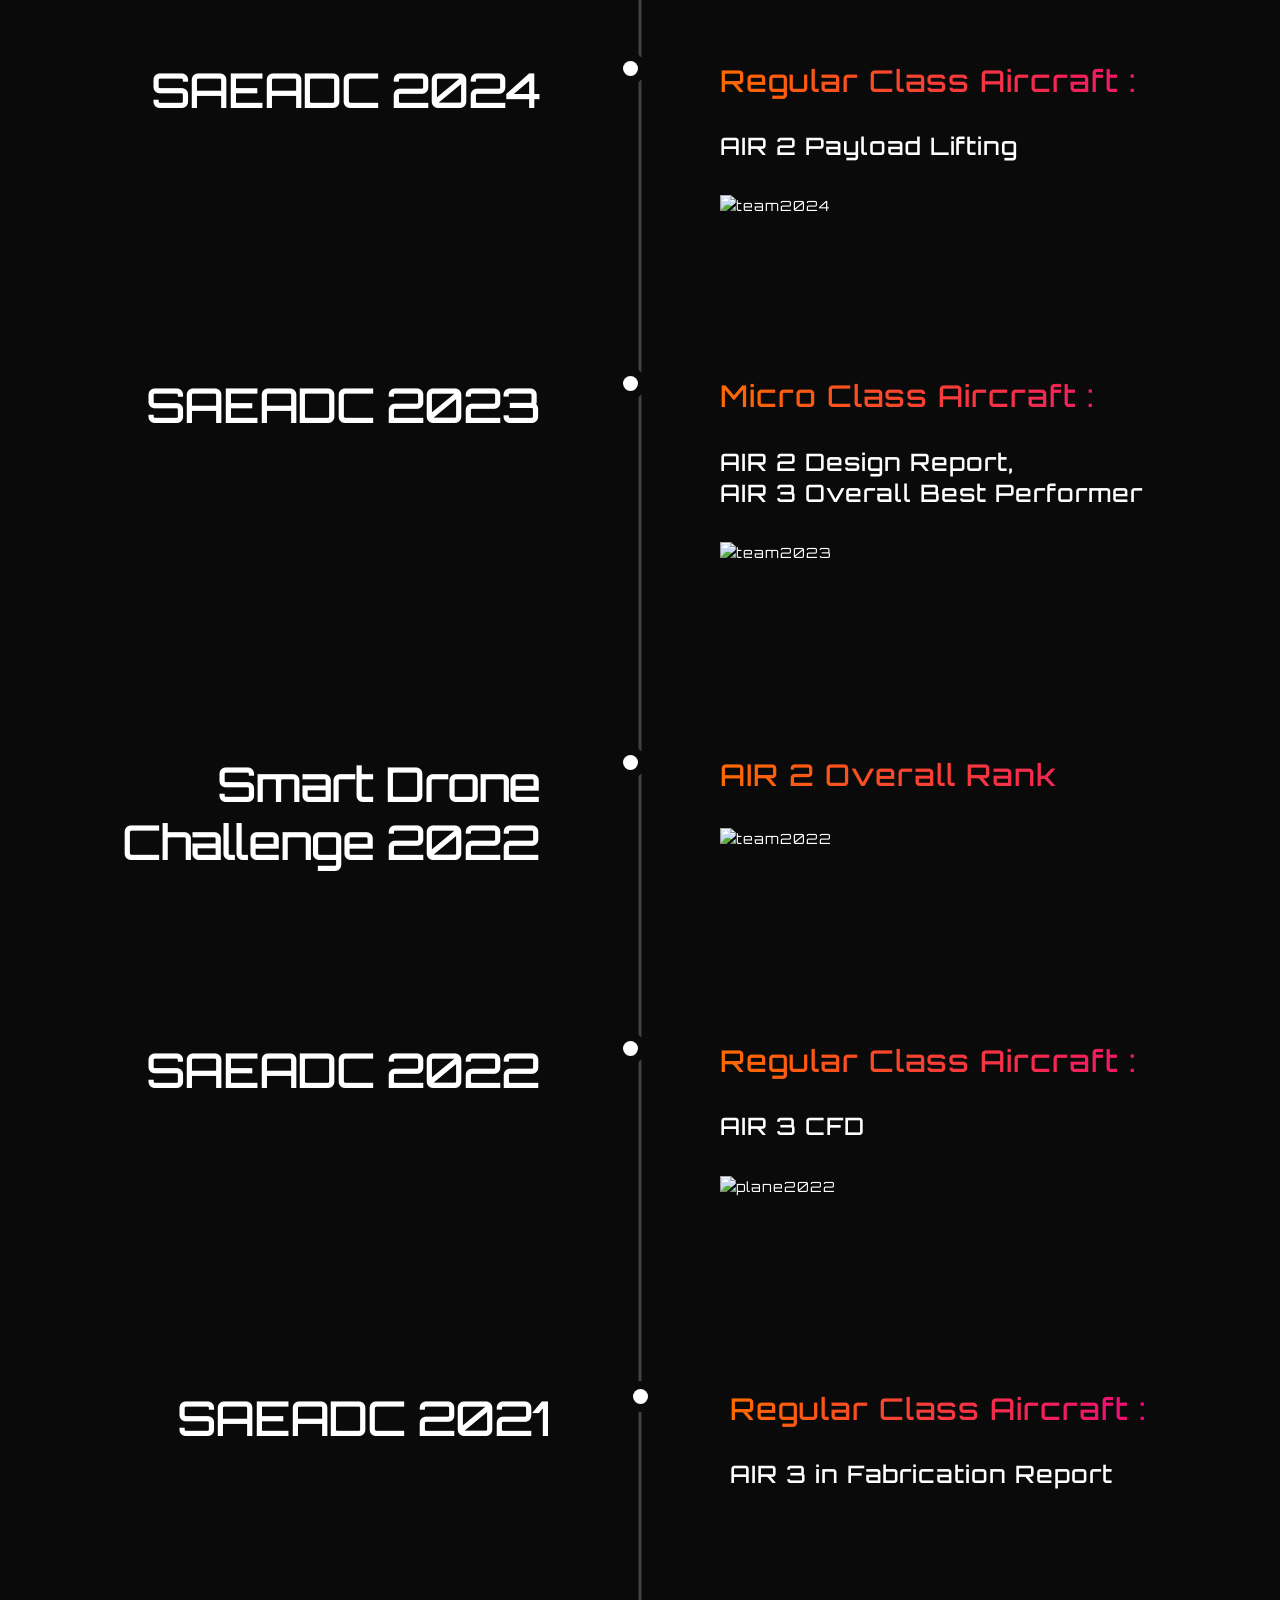
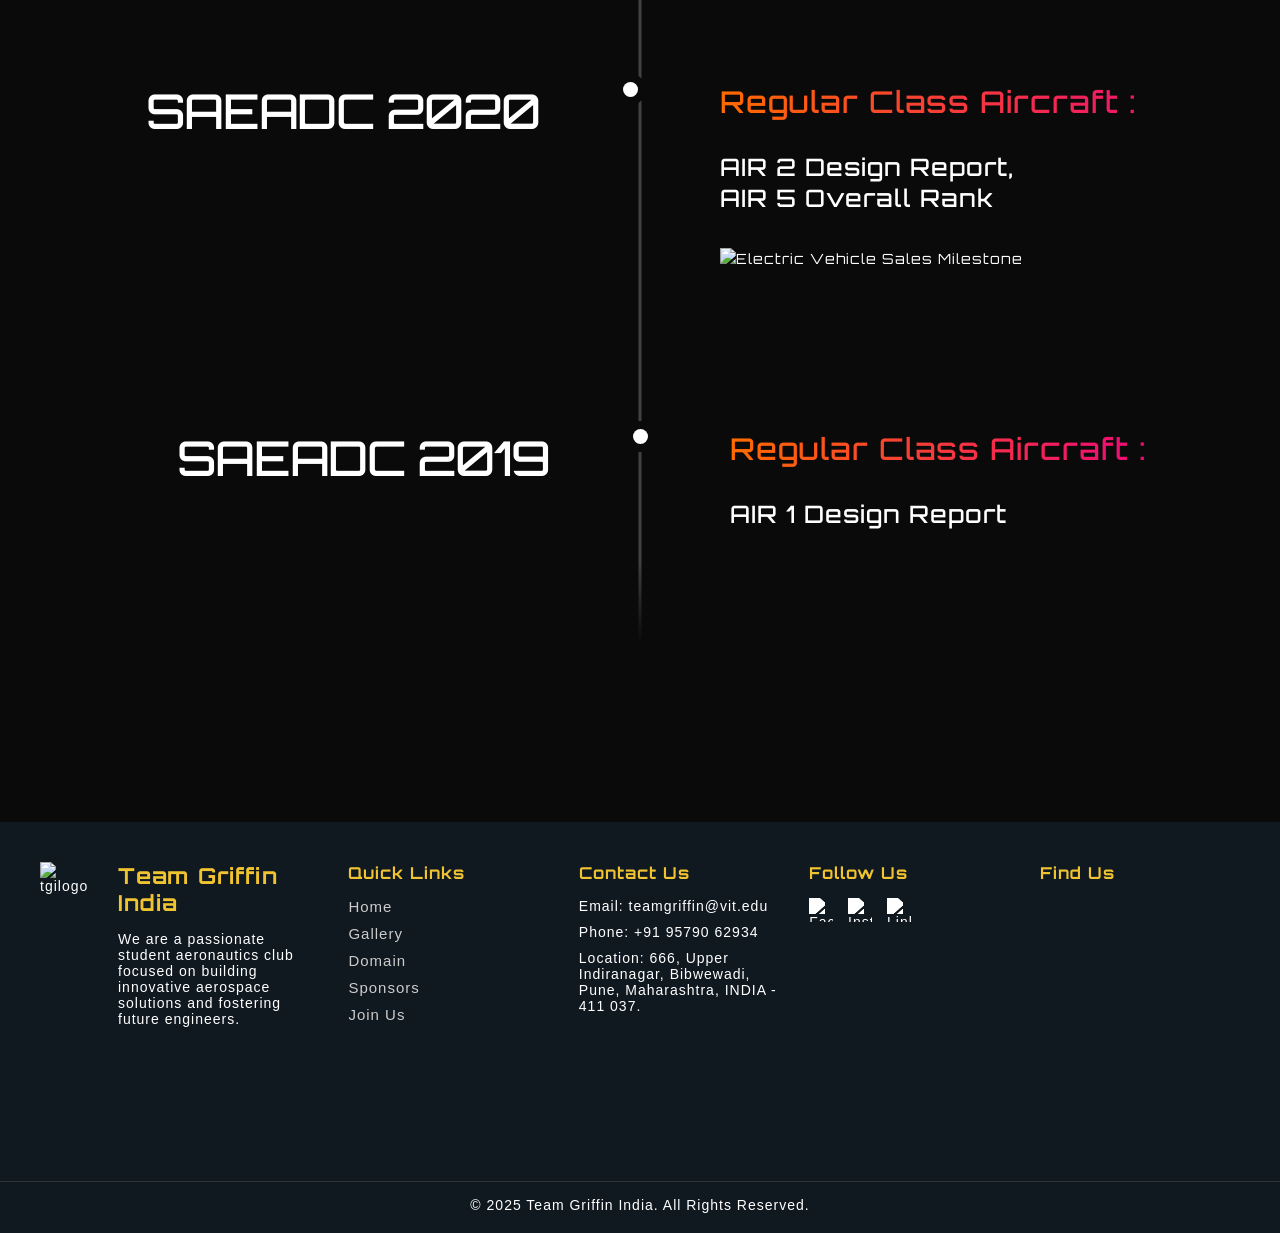
==== commit fd420547: "Update achievements.html" ====
--- a/achievements.html
+++ b/achievements.html
@@ -37,7 +37,6 @@
                 <li><a href="/domain.html" class=" nav-links">Domain</a></li>
                 <li><a href="/sponsors.html" class=" nav-links">Sponsors</a></li>
                 <li><a href="https://teamgriffin.infinityfree.me/" class=" nav-links">Join Us</a></li>
-                <li><a href="/workshop.html" class=" nav-links">Workshop</a></li>
             </ul>
         </div>
         <nav>
@@ -50,7 +49,6 @@
                     <li><a href="/domain.html" class=" nav-links">Domain</a></li>
                     <li><a href="/sponsors.html" class=" nav-links">Sponsors</a></li>
                     <li><a href="https://teamgriffin.infinityfree.me/#" class=" nav-links">Join Us</a></li>
-                     <li><a href="/workshop.html" class=" nav-links">Workshop</a></li>
                 </ul>
 
             </div>
@@ -280,7 +278,6 @@
                     <li><a href="/domain.html">Domain</a></li>
                     <li><a href="/sponsors.html">Sponsors</a></li>
                     <li><a href="https://teamgriffin.infinityfree.me/#">Join Us</a></li>
-                     <li><a href="/workshop.html" class=" nav-links">Workshop</a></li>
                 </ul>
             </div>
 
@@ -367,3 +364,4 @@
 
 
 
+
--- a/achievements.css
+++ b/achievements.css
@@ -1 +1 @@
-.nav-links,body,h1,h2,h3{font-family:Orbitron,sans-serif}*,nav ul a,nav ul li{color:#fff}.box,nav ul{gap:40px;display:flex}#foot-head,.footer-section h2,.footer-section h3{margin-bottom:15px;color:#f0c330}#foot-head,.footer-section ul li a:hover{color:#f0c330}*,body{margin:0}.box,.content,.flex-cols,.footer-container,.navflex,.together,nav ul{display:flex}.social,.timeline_link:hover{opacity:1}#topBtn,nav{position:fixed}.off-screen-menu li,nav ul li{list-style:none}.off-screen-menu li a,.timeline_link,nav ul a,nav ul li{text-decoration:none}*{padding:0}html{scroll-behavior:smooth;height:100%}body{overflow-x:hidden;background-color:#000;box-sizing:border-box}nav{top:0;z-index:10;font-family:sans-serif;height:70px;font-size:15px;width:100%;overflow:hidden;font-weight:300;background:linear-gradient(to bottom,rgba(0,0,0,.8),rgba(0,0,0,0))}.timeline_text div,h2{background:#ff6a00;-webkit-text-fill-color:transparent}nav img{width:80px}nav ul{margin:auto;justify-content:flex-end;align-items:center}nav ul a{padding:10px}nav ul a:hover{border-bottom:3px solid #ff8400}.navflex{justify-content:space-between}.active{color:#ff4500}.tgilogo{padding:0;margin-left:54px}.social{margin:24px 24px 0 0;width:21px;padding:8px}.banner{position:static;top:0;left:0;width:100vw;height:60vh;background-size:100% 100%;z-index:100}.head,.page-wrapper,.timeline_item{position:relative}.head{text-align:center;font-size:3.5em;padding:10px;color:#f05323;text-shadow:0 0 8px #f05323;margin-top:100px}.flex-cols{margin-top:200px;flex-direction:column;justify-content:center;align-items:center}.box{width:80vw;height:370px;justify-content:space-around;align-items:center;padding:40px;margin:30px 0;background-color:#333;border-radius:20px}.container,.timeline-main_heading-wrapper,.timeline_component{margin-left:auto;margin-right:auto}.box img{width:500px;object-fit:contain;border-radius:10px}.box img:hover{transform:scale(1.02)}.content{gap:20px;flex-direction:column;justify-content:center;align-items:center;padding:10px 20px;border-left:4px solid #fa8b04;border-right:4px solid #fa8b04}.footer{background-color:#101820;color:#fff;padding:40px 0 20px;font-family:'Segoe UI',sans-serif;line-height:normal}.foot-img img{width:48px}.footer-container{flex-wrap:wrap;justify-content:space-around;align-items:flex-start;gap:30px;max-width:1200px;margin:auto;padding:0 20px}.inline-block,img{max-width:100%}.footer-section{flex:1;min-width:200px;color:#ccc}.together{justify-content:space-around;align-items:center;gap:20px}#foot-head{font-size:22px}.footer-section ul{list-style:none;padding:0}.footer-section ul li{margin-bottom:10px;font-size:15px}.footer-section ul li a{text-decoration:none;color:#ccc;transition:color .3s}.footer-section p{margin-bottom:10px}.footer-section.socials a{display:inline-block;margin-right:10px;filter:brightness(0) invert(1);transition:transform .3s}.footer-section.socials a:hover{transform:scale(1.2)}.footer-section.socials img{width:24px;height:24px}.footer-bottom{text-align:center;border-top:1px solid #333;padding-top:15px;margin-top:30px;font-size:14px;color:#aaa}body{min-height:100%;font-size:14px;letter-spacing:1px;line-height:1.5}img{vertical-align:middle;display:inline-block}h2{margin-top:-365px;margin-bottom:220px;font-size:50px;background:-webkit-linear-gradient(to right,#ff6a00,#ee0979);background:linear-gradient(to right,#ff6a00,#ee0979);-webkit-background-clip:text}.page-wrapper{z-index:0}.container{width:90vw;max-width:1360px}.margin-bottom-medium{margin-bottom:32px}.paragraph-large{letter-spacing:-.02em;font-size:20px}.section-timeline-heading{background-color:#0a0a0a}.padding-vertical-xlarge{padding-top:120px;padding-bottom:120px}.timeline-main_heading-wrapper{color:#fff;text-align:center;max-width:640px}.timeline_component{flex-direction:column;justify-content:center;align-items:center;max-width:1120px;display:flex;position:relative}.timeline_item{z-index:2;grid-column-gap:0px;grid-row-gap:0px;grid-template-rows:auto;grid-template-columns:1fr 180px 1fr;grid-auto-columns:1fr;padding-top:80px;padding-bottom:80px;display:grid}.timeline_left{text-align:right;justify-content:flex-end;align-items:stretch}.timeline_centre{justify-content:center;display:flex}.timeline_date-text{color:#fff;letter-spacing:-.03em;font-size:48px;font-weight:500;line-height:1.2;position:sticky;top:50vh}.timeline_text{color:#fff;font-size:24px;font-weight:500;line-height:1.3}.timeline_text div{font-size:30px;background:-webkit-linear-gradient(to right,#ff6a00,#ee0979);background:linear-gradient(to right,#ff6a00,#ee0979);-webkit-background-clip:text}.timeline_circle{background-color:#fff;border-radius:100%;width:15px;min-width:15px;max-width:15px;height:15px;min-height:15px;max-height:15px;position:sticky;top:50vh;box-shadow:0 0 0 8px #0a0a0a}.timeline_progress{position:absolute;left:50%;transform:translateX(-50%);width:3px;height:100%;background-color:#414141;z-index:-2}.timeline_progress-bar{position:absolute;background:#ff6a00;inset:0 auto 50vh;top:0;left:0;width:3px;height:100%;background:linear-gradient(to bottom,#ff6a00,#ee0979);background:-webkit-linear-gradient(to bottom,#ff6a00,#ee0979);opacity:1;transition:opacity .4s;z-index:-1}.section-timeline{z-index:-3;background-color:#0a0a0a;position:relative}.margin-bottom-xlarge{margin-bottom:56px}.timeline_link{opacity:.6;color:#fff;letter-spacing:.8px;text-transform:uppercase;border-radius:8px;align-items:center;font-size:14px;font-weight:700;line-height:1.3;transition:opacity .3s;display:flex}.link-icon{width:20px;height:20px;margin-left:8px}.inline-block{display:inline-block}.text-colour-lightgrey{color:#ffffffa6}.overlay-fade-top{background-image:linear-gradient(#0a0a0a,#0a0a0a00);height:80px;position:absolute;inset:0% 0% auto}.overlay-fade-bottom{background-image:linear-gradient(to top,#0a0a0a,#0a0a0a00);height:80px;position:absolute;inset:auto 0% 0%}.card{margin:0 auto;padding:20px;width:570px;background:#1c1f2b;text-align:center;border-radius:10px;position:relative}#topBtn{bottom:40px;right:20px;background-color:orange;border:none;padding:10px 15px;font-size:18px;border-radius:8px;display:none;z-index:999;cursor:pointer;transition:background-color .3s}#topBtn:hover{background-color:#ff7300}.show{animation:1s ease-in Slidein}@media screen and (max-width:768px){#topbtn,.show{padding:3px 9px;font-size:14px}body{font-size:16px;overflow-x:hidden}nav{align-items:flex-start;width:100%}.navflex{gap:40px;width:100%;margin-top:20px}nav img{width:35px}.nav-links{flex-direction:column;width:100%;text-align:left}.navflex ul{gap:10px;margin-left:0;margin-top:10px}.nav-links li{width:100%;margin:5px 0}.nav-links a{display:block;padding:10px}.tgilogo{margin-left:20px}footer{flex-direction:column;text-align:center}.map iframe{width:230px;height:200px;object-fit:contain}.footer-container{gap:27px}#topbtn{width:20px}.show{position:fixed;bottom:8%;right:14%;animation:1s ease-in Slidein}@keyframes Slidein{0%{right:250px}100%{right:120px}}h2{font-size:40px;margin-top:-316px}.paragraph-large{font-size:18px}.padding-vertical-xlarge{padding-top:80px;padding-bottom:80px}.timeline_item{grid-template-columns:64px 1fr;width:100%}.timeline_left{text-align:left;grid-area:1/2/2/3}.timeline_centre{justify-content:flex-start;grid-area:1/1/3/2}.timeline_right{grid-area:span 1/span 1/span 1/span 1}.timeline_date-text{margin-bottom:24px;font-size:36px}.timeline_text{font-size:20px}.timeline_progress{left:6px}.margin-bottom-xlarge{margin-bottom:48px}}.off-screen-menu{display:flex;flex-direction:column;align-items:center;background-color:#191b23;text-align:center;font-size:2.25em;height:55vh;width:100%;max-width:450px;position:fixed;top:0;padding:80px 2rem 2rem;left:-520px;z-index:1000;border-radius:4px}.off-screen-menu h3{margin-bottom:30px}.off-screen-menu.actives{left:0}.menu-head{position:absolute;font-size:2em;margin-left:100px;margin-top:5px;text-align:center;z-index:100000;display:none}.ham-menu{height:50px;width:40px;position:relative;display:none;margin-left:auto;z-index:1100}.ham-menu span{height:5px;width:100%;background-color:#6f86ff;border-radius:25px;position:absolute;left:50%;top:50%;transform:translate(-50%,-50%);transition:.3s}.ham-menu span:first-child{top:25%}.ham-menu span:nth-child(3){top:75%}.ham-menu.actives span{background-color:#fff;z-index:1000}.ham-menu.actives span:first-child{top:50%;transform:translate(-50%,-50%) rotate(45deg)}.ham-menu.actives span:nth-child(2){opacity:0}.ham-menu.actives span:nth-child(3){top:50%;transform:translate(-50%,-50%) rotate(-45deg)}@media (max-width:768px){.ham-menu,.menu-head{display:block}.ham-menu{z-index:1000;margin-right:40px}.menu-head.actives,.navflex{display:none}}@media (max-width:426px){body{font-size:16px;overflow-x:hidden}nav{align-items:flex-start;width:100%;margin:0;padding:0;font-size:8.5px}.navflex{gap:15px;width:100%}.nav-links{flex-direction:column;width:100%;text-align:left}.navflex ul{gap:0;margin-left:0;margin-top:10px}.nav-links li{width:100%;margin:5px 0;font-size:5px}.nav-links a{display:block;font-size:5px;padding:0}.tgilogo{display:none}h2{font-size:35px;margin-top:-348px}footer{flex-direction:column;text-align:center}.map iframe{width:230px;height:200px;object-fit:contain}.footer-container{gap:27px}#topbtn.hide{display:none!important;position:static;animation:none}.padding-vertical-xlarge{padding-top:80px;padding-bottom:80px}.timeline_item{grid-template-columns:64px 1fr;width:100%}.timeline_left{text-align:left;grid-area:1/2/2/3}.timeline_centre{justify-content:flex-start;grid-area:1/1/3/2}.timeline_right{grid-area:span 1/span 1/span 1/span 1}.timeline_date-text{margin-bottom:24px;font-size:36px}.timeline_text{font-size:20px}.timeline_progress{left:6px}.margin-bottom-xlarge{margin-bottom:48px}.card{margin:0 auto;padding:20px;width:300px;background:#1c1f2b;text-align:center;border-radius:10px;position:relative}.paragraph-large{letter-spacing:-.02em;font-size:14px;z-index:10}.menu-head{display:block;font-size:1.5em;margin-left:33px;margin-top:9px}.ham-menu{margin-right:42px;margin-top:4px}.ham-menu span{height:4px;width:89%}.off-screen-menu{height:41vh;width:50%;font-size:1.6em}}@media (max-width:376px){#topbtn.hide,.tgilogo{display:none}body{font-size:16px;overflow-x:hidden}nav{align-items:flex-start;width:100%;margin:0;padding:0;font-size:6.7px}.navflex{gap:15px;width:100%}.nav-links{flex-direction:column;width:100%;text-align:left}.navflex ul{gap:0;margin-left:0;margin-top:10px}.nav-links li{width:100%;margin:5px 0;font-size:5px}.nav-links a{display:block;font-size:5px;padding:0}h2{font-size:30px;margin-top:-358px}.paragraph-large{font-size:18px}.padding-vertical-xlarge{padding-top:80px;padding-bottom:80px}.timeline_item{grid-template-columns:64px 1fr;width:100%}.timeline_left{text-align:left;grid-area:1/2/2/3}.timeline_centre{justify-content:flex-start;grid-area:1/1/3/2}.timeline_right{grid-area:span 1/span 1/span 1/span 1}.timeline_date-text{margin-bottom:24px;font-size:36px}.timeline_text{font-size:20px}.timeline_progress{left:6px}.margin-bottom-xlarge{margin-bottom:48px}#topbtn.hide{position:static;animation:none;width:20px;height:10px;padding:3px 9px;font-size:14px}.off-screen-menu{padding-top:29px}}@media (max-width:320px){#topbtn.hide,.tgilogo{display:none}body{font-size:16px;overflow-x:hidden}nav{align-items:flex-start;width:100%;margin:0;padding:0;font-size:4.8px}.navflex{gap:15px;width:100%}.nav-links{flex-direction:column;width:100%;text-align:left}.navflex ul{gap:0;margin-left:0;margin-top:10px}.nav-links li{width:100%;margin:5px 0;font-size:5px}.nav-links a{display:block;font-size:5px;padding:0}h2{font-size:26px;margin-top:-352px}.padding-vertical-xlarge{padding-top:80px;padding-bottom:80px}.timeline_item{grid-template-columns:64px 1fr;width:100%}.timeline_left{text-align:left;grid-area:1/2/2/3}.timeline_centre{justify-content:flex-start;grid-area:1/1/3/2}.timeline_right{grid-area:span 1/span 1/span 1/span 1}.timeline_date-text{margin-bottom:24px;font-size:36px}.timeline_text{font-size:20px}.timeline_progress{left:6px}.margin-bottom-xlarge{margin-bottom:48px}.card{margin:0 auto;padding:20px;width:233px;background:#1c1f2b;text-align:center;border-radius:10px;position:relative}.paragraph-large{letter-spacing:-.02em;font-size:11px}#topbtn.hide{position:static;animation:none;padding:3px 9px;font-size:14px}.off-screen-menu{width:75%;top:53px;font-size:1.35em;height:34vh}}@media only screen and (min-width:388px) and (max-width:435px){.off-screen-menu{height:36vh;width:58%;font-size:1.75em;padding-top:22px}.menu-head{margin-left:28px;margin-top:6px;font-size:1.6em}.ham-menu{margin-right:25px;margin-top:4px}}
+.nav-links,body,h1,h2,h3{font-family:Orbitron,sans-serif}*,nav ul a,nav ul li{color:#fff}.box,nav ul{gap:40px;display:flex}#foot-head,.footer-section h2,.footer-section h3{margin-bottom:15px;color:#f0c330}#foot-head,.footer-section ul li a:hover{color:#f0c330}*,body{margin:0}.box,.content,.flex-cols,.footer-container,.navflex,.together,nav ul{display:flex}.social,.timeline_link:hover{opacity:1}#topBtn,nav{position:fixed}.off-screen-menu li,nav ul li{list-style:none}.off-screen-menu li a,.timeline_link,nav ul a,nav ul li{text-decoration:none}*{padding:0}html{scroll-behavior:smooth;height:100%}body{overflow-x:hidden;background-color:#000;box-sizing:border-box}nav{top:0;z-index:10;font-family:sans-serif;height:70px;font-size:15px;width:100%;overflow:hidden;font-weight:300;background:linear-gradient(to bottom,rgba(0,0,0,.8),rgba(0,0,0,0))}.timeline_text div,h2{background:#ff6a00;-webkit-text-fill-color:transparent}nav img{width:80px}nav ul{margin:auto;justify-content:flex-end;align-items:center}nav ul a{padding:10px}nav ul a:hover{border-bottom:3px solid #ff8400}.navflex{justify-content:space-between}.active{color:#ff4500}.tgilogo{padding:0;margin-left:54px}.social{margin:24px 24px 0 0;width:21px;padding:8px}.banner{position:static;top:0;left:0;width:100vw;height:60vh;background-size:100% 100%;z-index:100}.head,.page-wrapper,.timeline_item{position:relative}.head{text-align:center;font-size:3.5em;padding:10px;color:#f05323;text-shadow:0 0 8px #f05323;margin-top:100px}.flex-cols{margin-top:200px;flex-direction:column;justify-content:center;align-items:center}.box{width:80vw;height:370px;justify-content:space-around;align-items:center;padding:40px;margin:30px 0;background-color:#333;border-radius:20px}.container,.timeline-main_heading-wrapper,.timeline_component{margin-left:auto;margin-right:auto}.box img{width:500px;object-fit:contain;border-radius:10px}.box img:hover{transform:scale(1.02)}.content{gap:20px;flex-direction:column;justify-content:center;align-items:center;padding:10px 20px;border-left:4px solid #fa8b04;border-right:4px solid #fa8b04}.footer{background-color:#101820;color:#fff;padding:40px 0 20px;font-family:'Segoe UI',sans-serif;line-height:normal}.foot-img img{width:48px}.footer-container{flex-wrap:wrap;justify-content:space-around;align-items:flex-start;gap:30px;max-width:1200px;margin:auto;padding:0 20px}.inline-block,img{max-width:100%}.footer-section{flex:1;min-width:200px;color:#ccc}.together{justify-content:space-around;align-items:center;gap:20px}#foot-head{font-size:22px}.footer-section ul{list-style:none;padding:0}.footer-section ul li{margin-bottom:10px;font-size:15px}.footer-section ul li a{text-decoration:none;color:#ccc;transition:color .3s}.footer-section p{margin-bottom:10px}.footer-section.socials a{display:inline-block;margin-right:10px;filter:brightness(0) invert(1);transition:transform .3s}.footer-section.socials a:hover{transform:scale(1.2)}.footer-section.socials img{width:24px;height:24px}.footer-bottom{text-align:center;border-top:1px solid #333;padding-top:15px;margin-top:30px;font-size:14px;color:#aaa}body{min-height:100%;font-size:14px;letter-spacing:1px;line-height:1.5}img{vertical-align:middle;display:inline-block}h2{margin-top:-365px;margin-bottom:220px;font-size:50px;background:-webkit-linear-gradient(to right,#ff6a00,#ee0979);background:linear-gradient(to right,#ff6a00,#ee0979);-webkit-background-clip:text}.page-wrapper{z-index:0}.container{width:90vw;max-width:1360px}.margin-bottom-medium{margin-bottom:32px}.paragraph-large{letter-spacing:-.02em;font-size:20px}.section-timeline-heading{background-color:#0a0a0a}.padding-vertical-xlarge{padding-top:120px;padding-bottom:120px}.timeline-main_heading-wrapper{color:#fff;text-align:center;max-width:640px}.timeline_component{flex-direction:column;justify-content:center;align-items:center;max-width:1120px;display:flex;position:relative}.timeline_item{z-index:2;grid-column-gap:0px;grid-row-gap:0px;grid-template-rows:auto;grid-template-columns:1fr 180px 1fr;grid-auto-columns:1fr;padding-top:80px;padding-bottom:80px;display:grid}.timeline_left{text-align:right;justify-content:flex-end;align-items:stretch}.timeline_centre{justify-content:center;display:flex}.timeline_date-text{color:#fff;letter-spacing:-.03em;font-size:48px;font-weight:500;line-height:1.2;position:sticky;top:50vh}.timeline_text{color:#fff;font-size:24px;font-weight:500;line-height:1.3}.timeline_text div{font-size:30px;background:-webkit-linear-gradient(to right,#ff6a00,#ee0979);background:linear-gradient(to right,#ff6a00,#ee0979);-webkit-background-clip:text}.timeline_circle{background-color:#fff;border-radius:100%;width:15px;min-width:15px;max-width:15px;height:15px;min-height:15px;max-height:15px;position:sticky;top:50vh;box-shadow:0 0 0 8px #0a0a0a}.timeline_progress{position:absolute;left:50%;transform:translateX(-50%);width:3px;height:100%;background-color:#414141;z-index:-2}.timeline_progress-bar{position:absolute;background:#ff6a00;inset:0 auto 50vh;top:0;left:0;width:3px;height:100%;background:linear-gradient(to bottom,#ff6a00,#ee0979);background:-webkit-linear-gradient(to bottom,#ff6a00,#ee0979);opacity:1;transition:opacity .4s;z-index:-1}.section-timeline{z-index:-3;background-color:#0a0a0a;position:relative}.margin-bottom-xlarge{margin-bottom:56px}.timeline_link{opacity:.6;color:#fff;letter-spacing:.8px;text-transform:uppercase;border-radius:8px;align-items:center;font-size:14px;font-weight:700;line-height:1.3;transition:opacity .3s;display:flex}.link-icon{width:20px;height:20px;margin-left:8px}.inline-block{display:inline-block}.text-colour-lightgrey{color:#ffffffa6}.overlay-fade-top{background-image:linear-gradient(#0a0a0a,#0a0a0a00);height:80px;position:absolute;inset:0% 0% auto}.overlay-fade-bottom{background-image:linear-gradient(to top,#0a0a0a,#0a0a0a00);height:80px;position:absolute;inset:auto 0% 0%}.card{margin:0 auto;padding:20px;width:570px;background:#1c1f2b;text-align:center;border-radius:10px;position:relative}#topBtn{bottom:40px;right:20px;background-color:orange;border:none;padding:10px 15px;font-size:18px;border-radius:8px;display:none;z-index:999;cursor:pointer;transition:background-color .3s}#topBtn:hover{background-color:#ff7300}.show{animation:1s ease-in Slidein}@media screen and (max-width:768px){#topbtn,.show{padding:3px 9px;font-size:14px}body{font-size:16px;overflow-x:hidden}nav{align-items:flex-start;width:100%}.navflex{gap:40px;width:100%;margin-top:20px}nav img{width:35px}.nav-links{flex-direction:column;width:100%;text-align:left}.navflex ul{gap:10px;margin-left:0;margin-top:10px}.nav-links li{width:100%;margin:5px 0}.nav-links a{display:block;padding:10px}.tgilogo{margin-left:20px}footer{flex-direction:column;text-align:center}.map iframe{width:230px;height:200px;object-fit:contain}.footer-container{gap:27px}#topbtn{width:20px}.show{position:fixed;bottom:8%;right:14%;animation:1s ease-in Slidein}@keyframes Slidein{0%{right:250px}100%{right:120px}}h2{font-size:40px;margin-top:-316px}.paragraph-large{font-size:18px}.padding-vertical-xlarge{padding-top:80px;padding-bottom:80px}.timeline_item{grid-template-columns:64px 1fr;width:100%}.timeline_left{text-align:left;grid-area:1/2/2/3}.timeline_centre{justify-content:flex-start;grid-area:1/1/3/2}.timeline_right{grid-area:span 1/span 1/span 1/span 1}.timeline_date-text{margin-bottom:24px;font-size:36px}.timeline_text{font-size:20px}.timeline_progress{left:6px}.margin-bottom-xlarge{margin-bottom:48px}}.off-screen-menu{display:flex;flex-direction:column;align-items:center;background-color:#191b23;text-align:center;font-size:2.25em;height:55vh;width:100%;max-width:450px;position:fixed;top:0;padding:80px 2rem 2rem;left:-520px;z-index:1000;border-radius:4px}.off-screen-menu h3{margin-bottom:30px}.off-screen-menu.actives{left:0}.menu-head{position:absolute;font-size:2em;margin-left:100px;margin-top:5px;text-align:center;z-index:100000;display:none}.ham-menu{height:50px;width:40px;position:relative;display:none;margin-left:auto;z-index:1100}.ham-menu span{height:5px;width:100%;background-color:#f47f10;border-radius:25px;position:absolute;left:50%;top:50%;transform:translate(-50%,-50%);transition:.3s}.ham-menu span:first-child{top:25%}.ham-menu span:nth-child(3){top:75%}.ham-menu.actives span{background-color:#fff;z-index:1000}.ham-menu.actives span:first-child{top:50%;transform:translate(-50%,-50%) rotate(45deg)}.ham-menu.actives span:nth-child(2){opacity:0}.ham-menu.actives span:nth-child(3){top:50%;transform:translate(-50%,-50%) rotate(-45deg)}@media (max-width:768px){.ham-menu,.menu-head{display:block}.ham-menu{z-index:1000;margin-right:40px}.menu-head.actives,.navflex{display:none}.off-screen-menu{height:68vh}}@media (max-width:426px){body{font-size:16px;overflow-x:hidden}nav{align-items:flex-start;width:100%;margin:0;padding:0;font-size:8.5px}.navflex{gap:15px;width:100%}.nav-links{flex-direction:column;width:100%;text-align:left}.navflex ul{gap:0;margin-left:0;margin-top:10px}.nav-links li{width:100%;margin:5px 0;font-size:5px}.nav-links a{display:block;font-size:5px;padding:0}.tgilogo{display:none}h2{font-size:35px;margin-top:-348px}footer{flex-direction:column;text-align:center}.map iframe{width:230px;height:200px;object-fit:contain}.footer-container{gap:27px}#topbtn.hide{display:none!important;position:static;animation:none}.padding-vertical-xlarge{padding-top:80px;padding-bottom:80px}.timeline_item{grid-template-columns:64px 1fr;width:100%}.timeline_left{text-align:left;grid-area:1/2/2/3}.timeline_centre{justify-content:flex-start;grid-area:1/1/3/2}.timeline_right{grid-area:span 1/span 1/span 1/span 1}.timeline_date-text{margin-bottom:24px;font-size:36px}.timeline_text{font-size:20px}.timeline_progress{left:6px}.margin-bottom-xlarge{margin-bottom:48px}.card{margin:0 auto;padding:20px;width:300px;background:#1c1f2b;text-align:center;border-radius:10px;position:relative}.paragraph-large{letter-spacing:-.02em;font-size:14px;z-index:10}.menu-head{display:block;font-size:1.5em;margin-left:33px;margin-top:9px}.ham-menu{margin-right:42px;margin-top:4px}.ham-menu span{height:4px;width:89%}.off-screen-menu{height:54vh;width:50%;font-size:1.6em}}@media (max-width:376px){#topbtn.hide,.tgilogo{display:none}body{font-size:16px;overflow-x:hidden}nav{align-items:flex-start;width:100%;margin:0;padding:0;font-size:6.7px}.navflex{gap:15px;width:100%}.nav-links{flex-direction:column;width:100%;text-align:left}.navflex ul{gap:0;margin-left:0;margin-top:10px}.nav-links li{width:100%;margin:5px 0;font-size:5px}.nav-links a{display:block;font-size:5px;padding:0}h2{font-size:30px;margin-top:-358px}.paragraph-large{font-size:18px}.padding-vertical-xlarge{padding-top:80px;padding-bottom:80px}.timeline_item{grid-template-columns:64px 1fr;width:100%}.timeline_left{text-align:left;grid-area:1/2/2/3}.timeline_centre{justify-content:flex-start;grid-area:1/1/3/2}.timeline_right{grid-area:span 1/span 1/span 1/span 1}.timeline_date-text{margin-bottom:24px;font-size:36px}.timeline_text{font-size:20px}.timeline_progress{left:6px}.margin-bottom-xlarge{margin-bottom:48px}#topbtn.hide{position:static;animation:none;width:20px;height:10px;padding:3px 9px;font-size:14px}.off-screen-menu{padding-top:29px}}@media (max-width:320px){#topbtn.hide,.tgilogo{display:none}body{font-size:16px;overflow-x:hidden}nav{align-items:flex-start;width:100%;margin:0;padding:0;font-size:4.8px}.navflex{gap:15px;width:100%}.nav-links{flex-direction:column;width:100%;text-align:left}.navflex ul{gap:0;margin-left:0;margin-top:10px}.nav-links li{width:100%;margin:5px 0;font-size:5px}.nav-links a{display:block;font-size:5px;padding:0}h2{font-size:26px;margin-top:-352px}.padding-vertical-xlarge{padding-top:80px;padding-bottom:80px}.timeline_item{grid-template-columns:64px 1fr;width:100%}.timeline_left{text-align:left;grid-area:1/2/2/3}.timeline_centre{justify-content:flex-start;grid-area:1/1/3/2}.timeline_right{grid-area:span 1/span 1/span 1/span 1}.timeline_date-text{margin-bottom:24px;font-size:36px}.timeline_text{font-size:20px}.timeline_progress{left:6px}.margin-bottom-xlarge{margin-bottom:48px}.card{margin:0 auto;padding:20px;width:233px;background:#1c1f2b;text-align:center;border-radius:10px;position:relative}.paragraph-large{letter-spacing:-.02em;font-size:11px}#topbtn.hide{position:static;animation:none;padding:3px 9px;font-size:14px}.off-screen-menu{width:75%;top:53px;font-size:1.35em;height:43vh}}@media (max-width:1030px){nav ul{font-size:13px;gap:20px;margin:auto 109px}}@media only screen and (min-width:770px) and (max-width:895px){nav ul{font-size:11px;gap:15px}}@media only screen and (min-width:388px) and (max-width:435px){.off-screen-menu{height:40vh;width:58%;font-size:1.75em;padding-top:22px}.menu-head{margin-left:28px;margin-top:6px;font-size:1.6em}.ham-menu{margin-right:25px;margin-top:4px}}
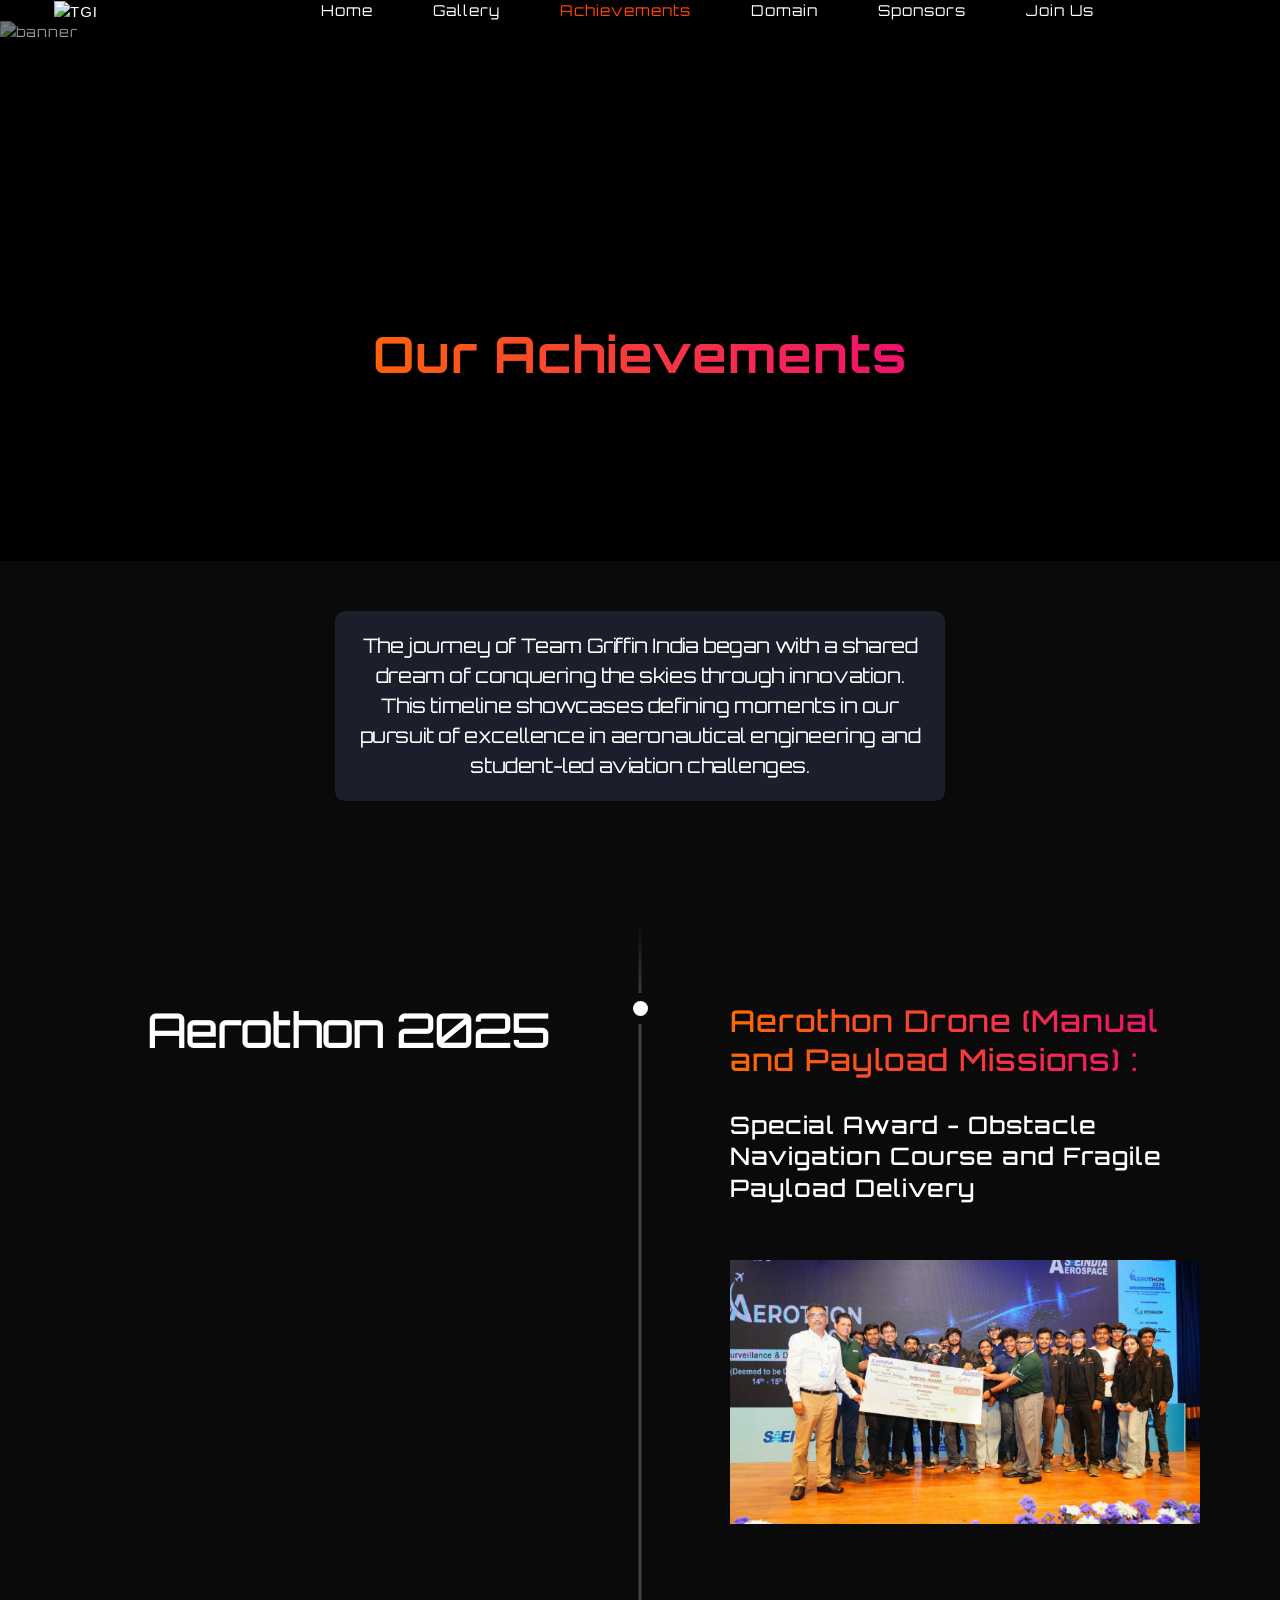
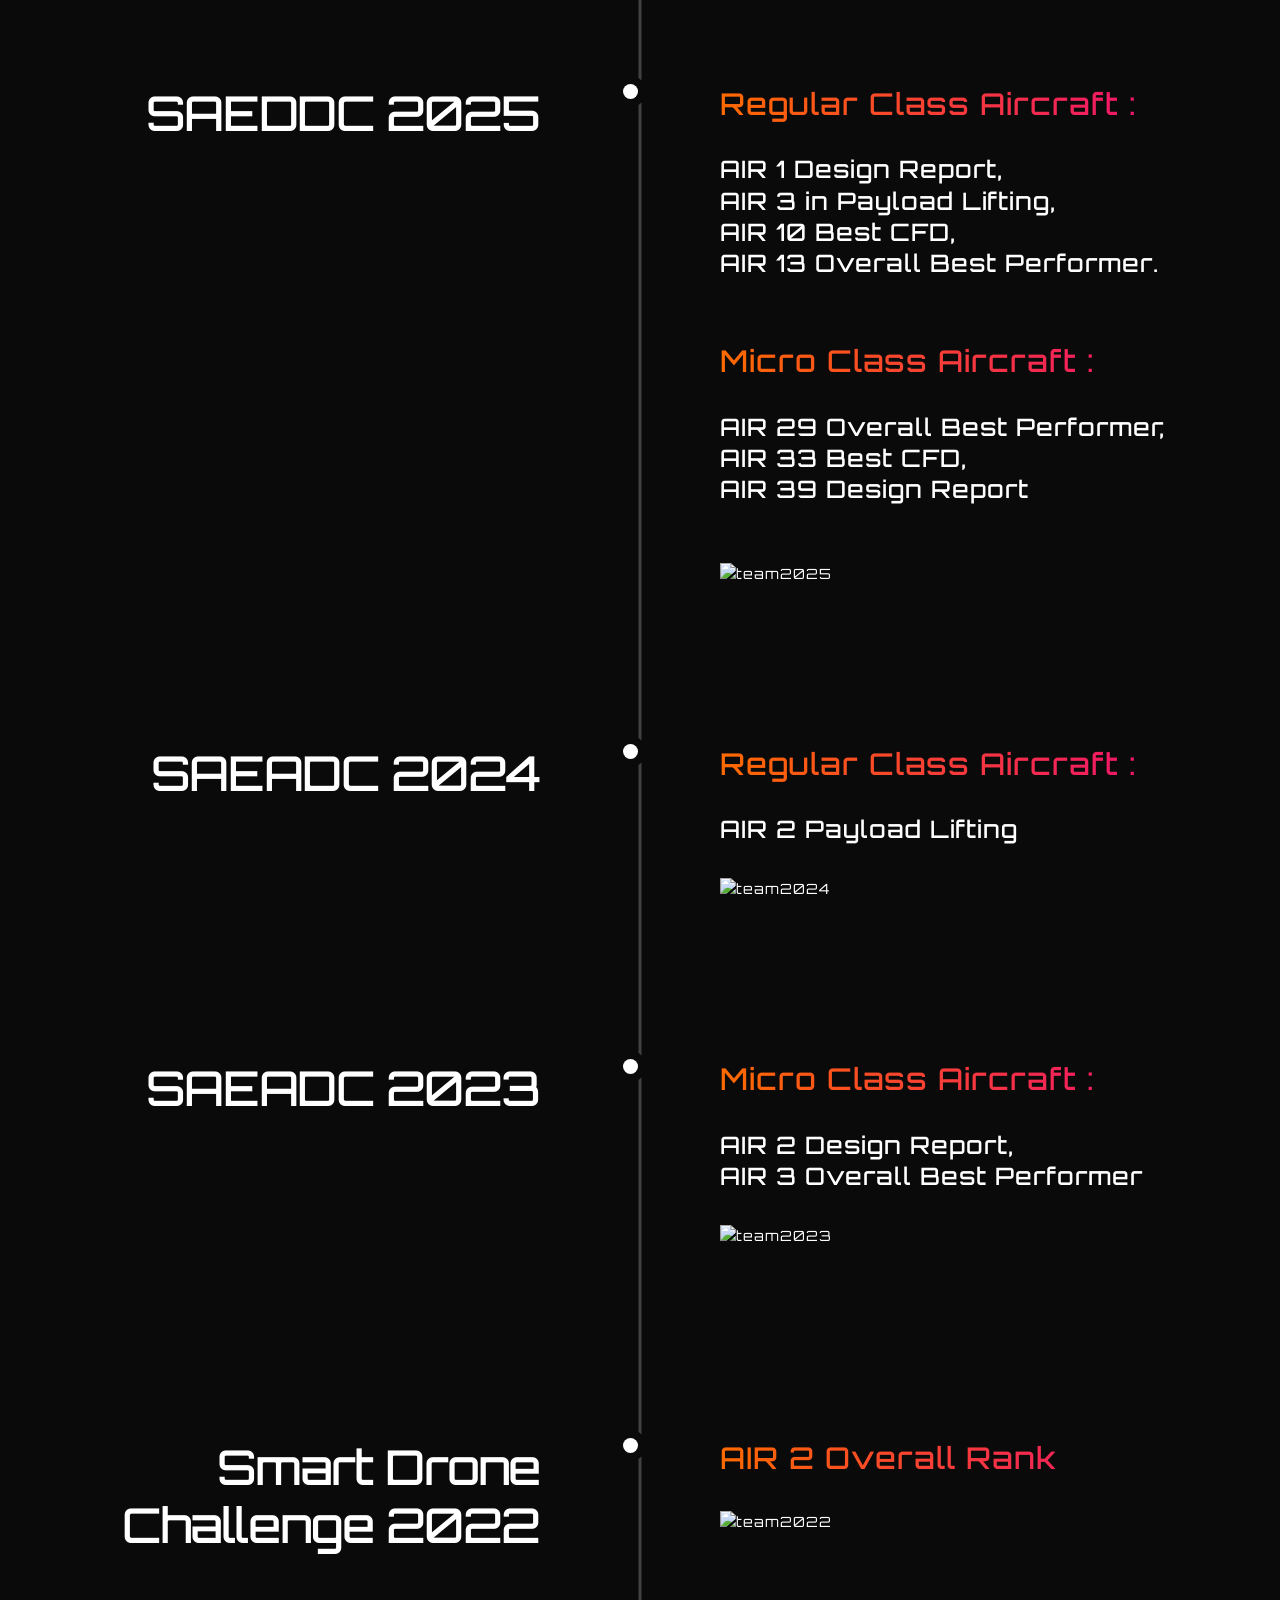
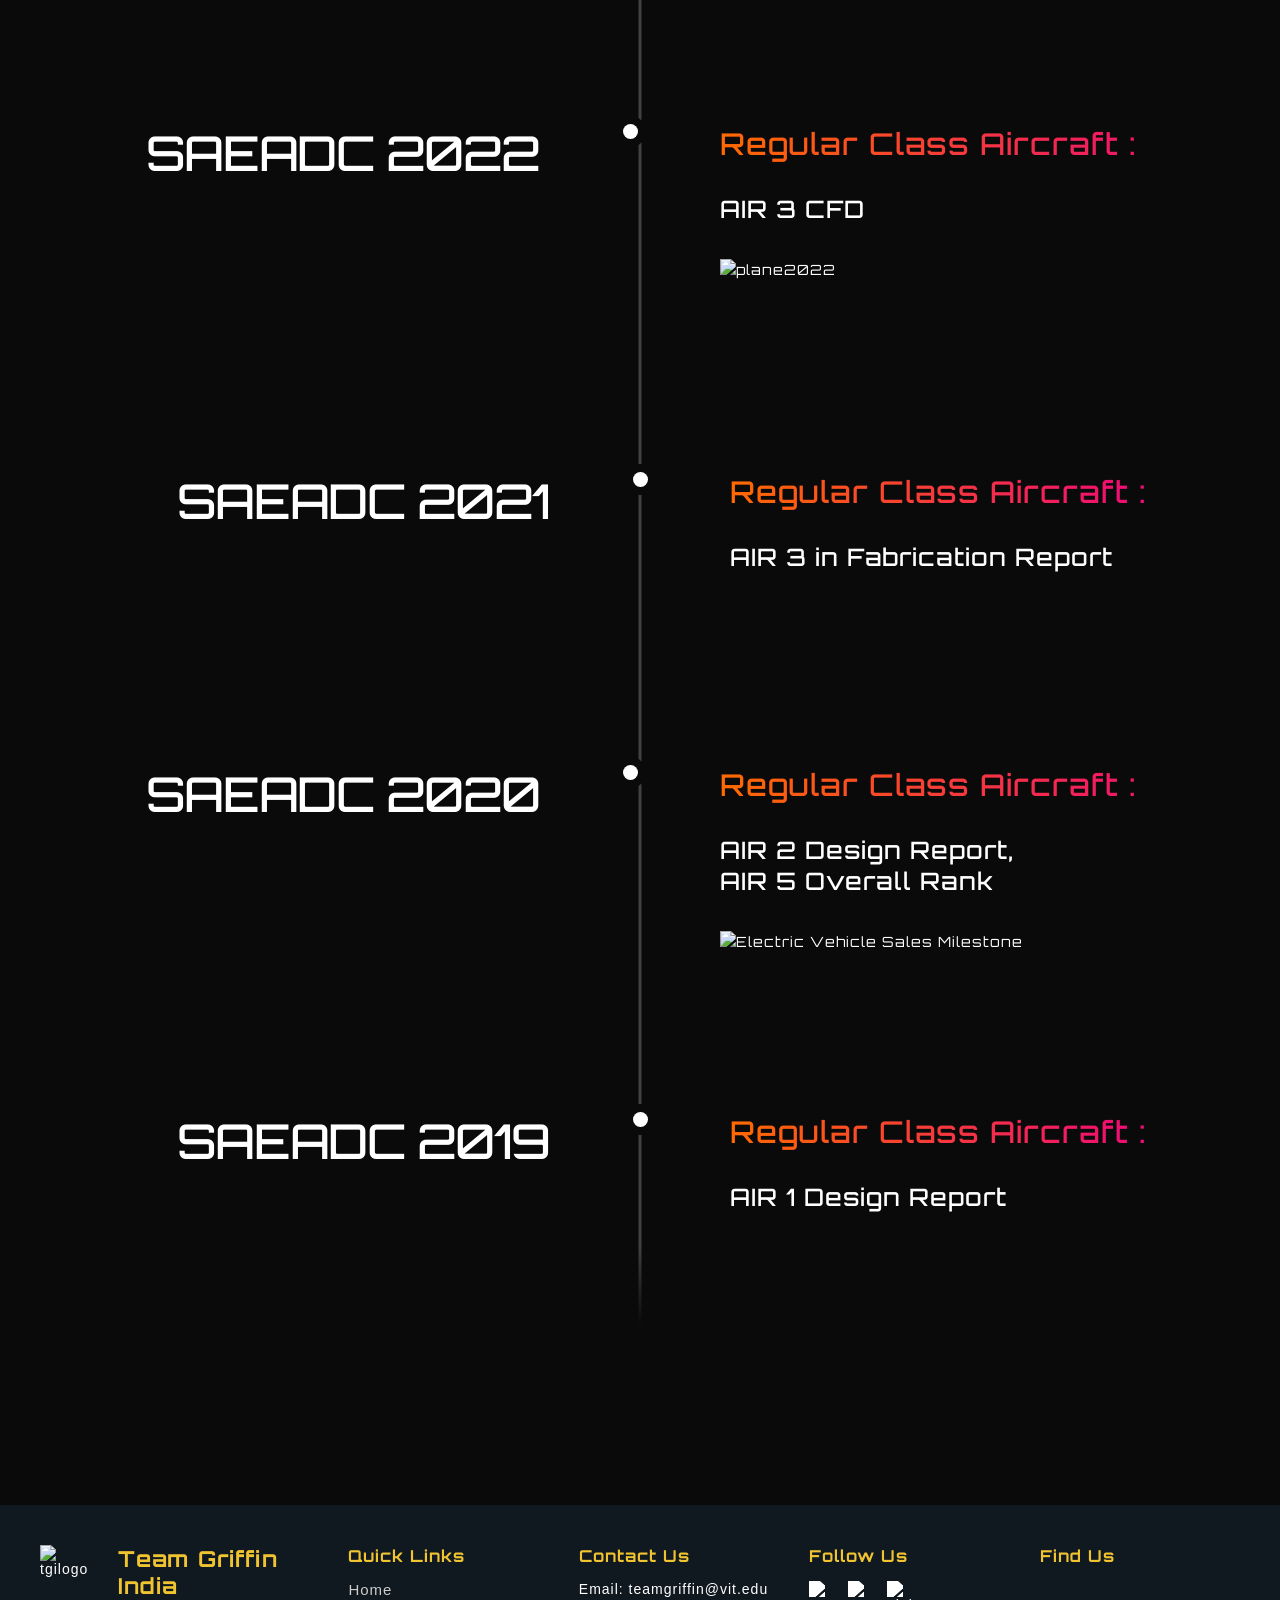
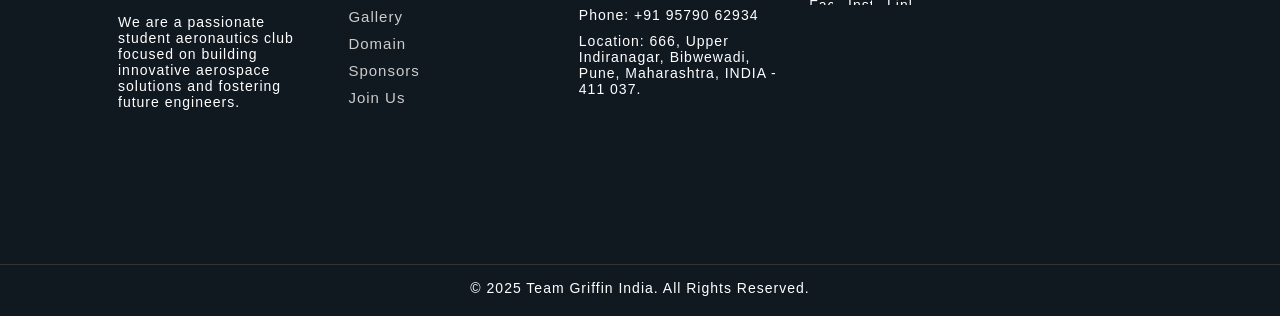
==== commit f8f294ed: "Update achievements.html" ====
--- a/achievements.html
+++ b/achievements.html
@@ -81,6 +81,29 @@
                     <div class="timeline_component">
                         <div class="timeline_progress">
                             <div class="timeline_progress-bar"></div>
+                        </div>
+                        <div class="timeline_item">
+                            <div class="timeline_left">
+                                <div class="timeline_date-text">Aerothon 2025</div>
+                            </div>
+                            <div class="timeline_centre">
+                                <div class="timeline_circle"></div>
+                            </div>
+
+
+                            <div class="timeline_right">
+                                <div class="margin-bottom-xlarge">
+                                    <div class="timeline_text">
+                                        <div>Aerothon Drone (Manual and Payload Missions) : </div> <br>
+                                        Special Award - Obstacle Navigation Course and Fragile Payload Delivery
+                                        
+                                    </div>
+                                </div>
+                                <div class="timeline_image-wrapper">
+                                    <img src="images/achievements/Aerothon_prize.jpg" loading="lazy" width="480"
+                                        alt="team2025" />
+                                </div>
+                            </div>
                         </div>
                         <div class="timeline_item">
                             <div class="timeline_left">
@@ -365,3 +388,4 @@
 
 
 
+
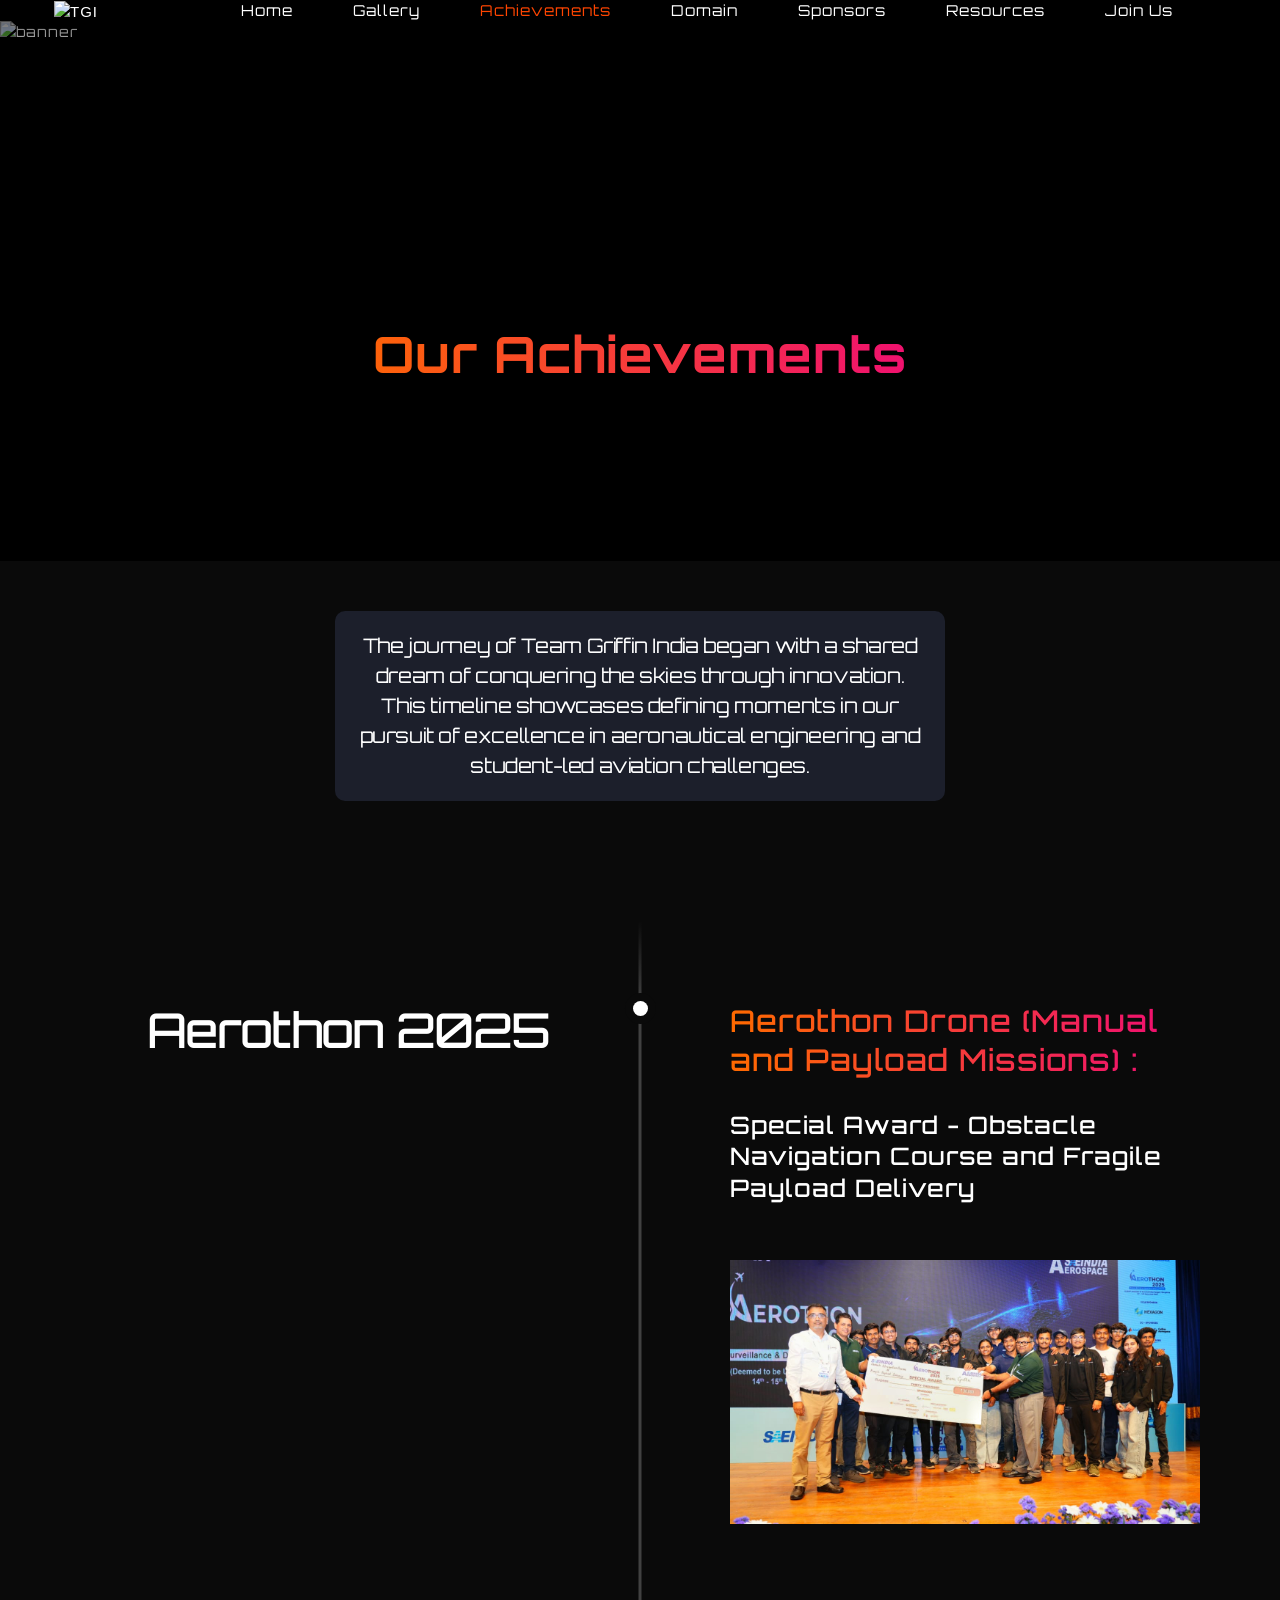
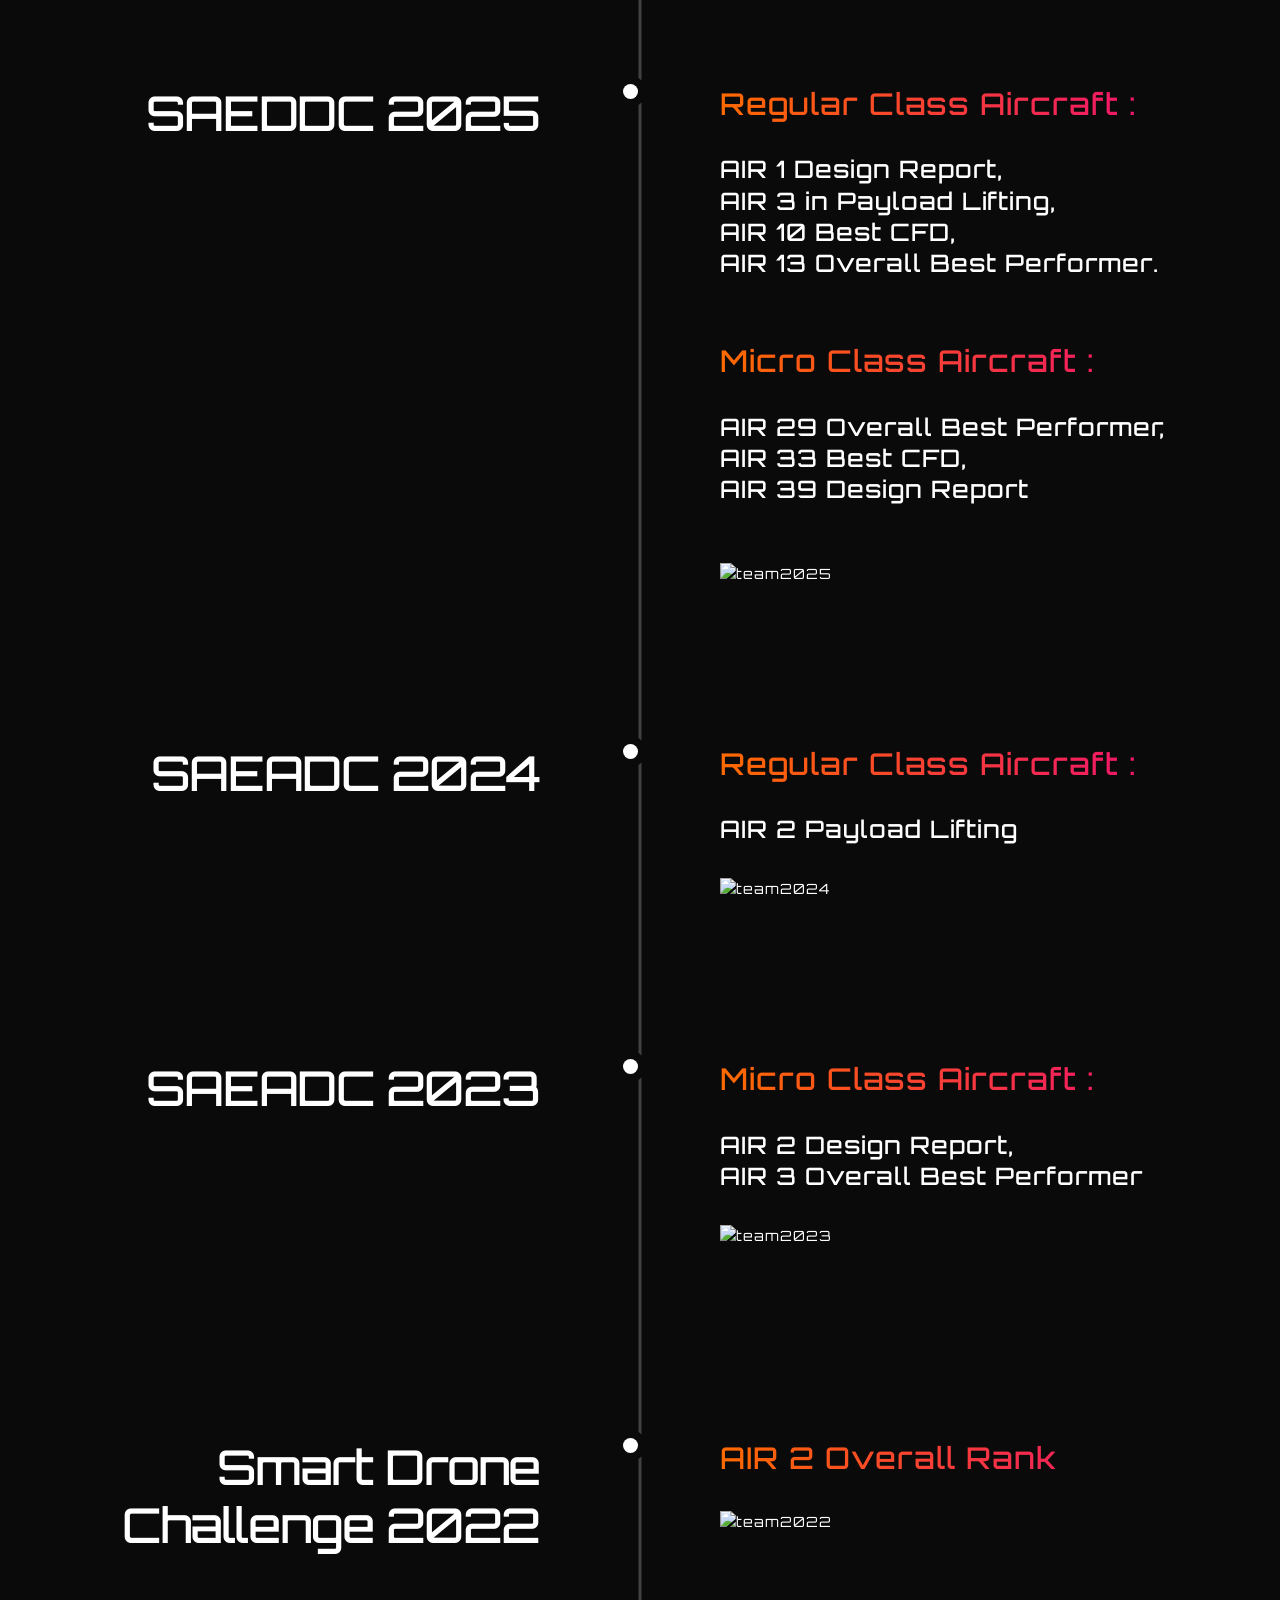
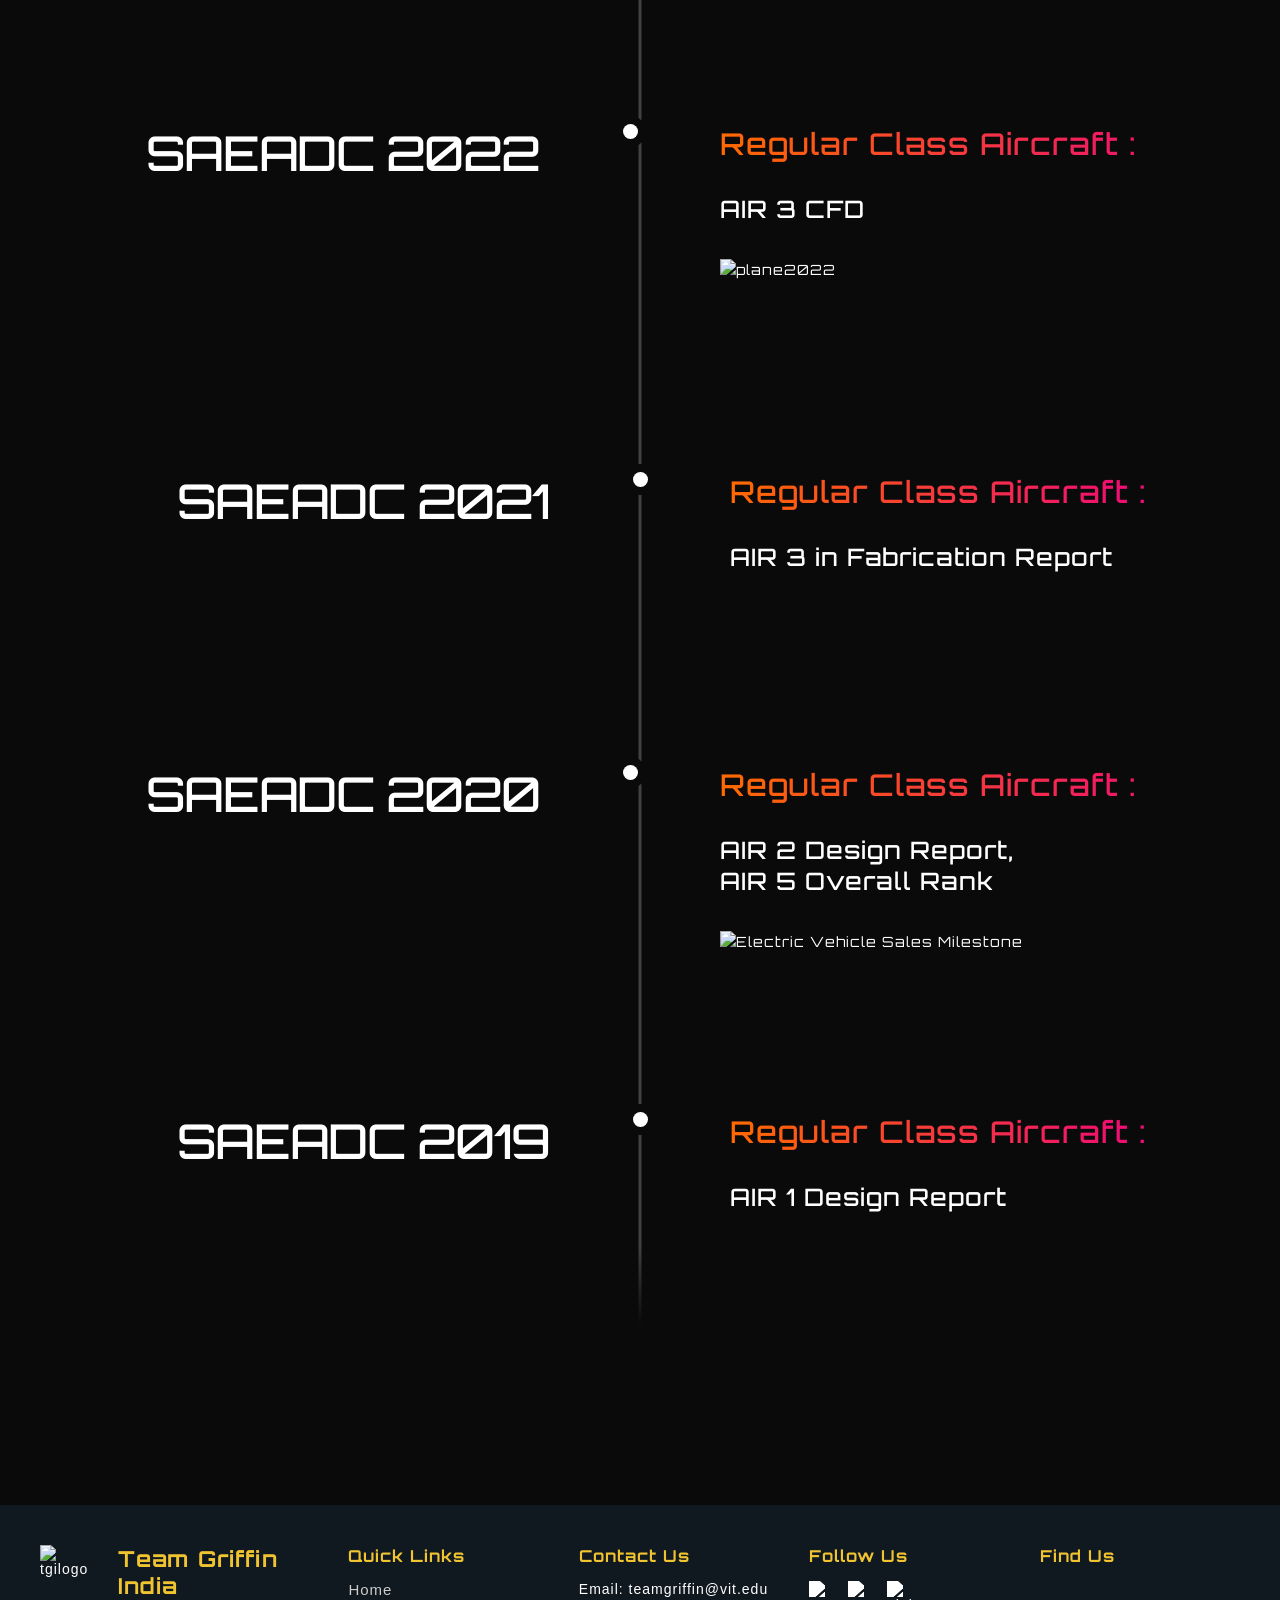
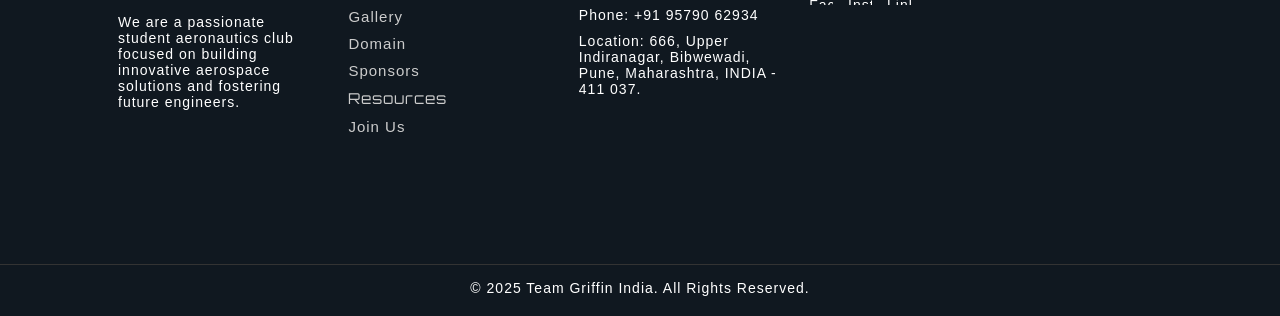
==== commit a41ca266: "Add Resources link to navigation and footer Updated links in the navigation menu and footer to inclu" ====
--- a/achievements.html
+++ b/achievements.html
@@ -36,6 +36,7 @@
                 <li><a href="/achievements.html" class=" nav-links active">Achievements</a></li>
                 <li><a href="/domain.html" class=" nav-links">Domain</a></li>
                 <li><a href="/sponsors.html" class=" nav-links">Sponsors</a></li>
+                <li><a href="https://teamgriffin.infinityfree.me/auth-module/public/resources.php" class=" nav-links">Resources</a></li>
                 <li><a href="https://teamgriffin.infinityfree.me/" class=" nav-links">Join Us</a></li>
             </ul>
         </div>
@@ -48,6 +49,7 @@
                     <li><a href="/achivements.html" class=" nav-links active">Achievements</a></li>
                     <li><a href="/domain.html" class=" nav-links">Domain</a></li>
                     <li><a href="/sponsors.html" class=" nav-links">Sponsors</a></li>
+                    <li><a href="https://teamgriffin.infinityfree.me/auth-module/public/resources.php" class=" nav-links">Resources</a></li>
                     <li><a href="https://teamgriffin.infinityfree.me/#" class=" nav-links">Join Us</a></li>
                 </ul>
 
@@ -300,6 +302,7 @@
                     <li><a href="/gallery.html">Gallery</a></li>
                     <li><a href="/domain.html">Domain</a></li>
                     <li><a href="/sponsors.html">Sponsors</a></li>
+                    <li><a href="https://teamgriffin.infinityfree.me/auth-module/public/resources.php" class=" nav-links">Resources</a></li>
                     <li><a href="https://teamgriffin.infinityfree.me/#">Join Us</a></li>
                 </ul>
             </div>
@@ -389,3 +392,4 @@
 
 
 
+
